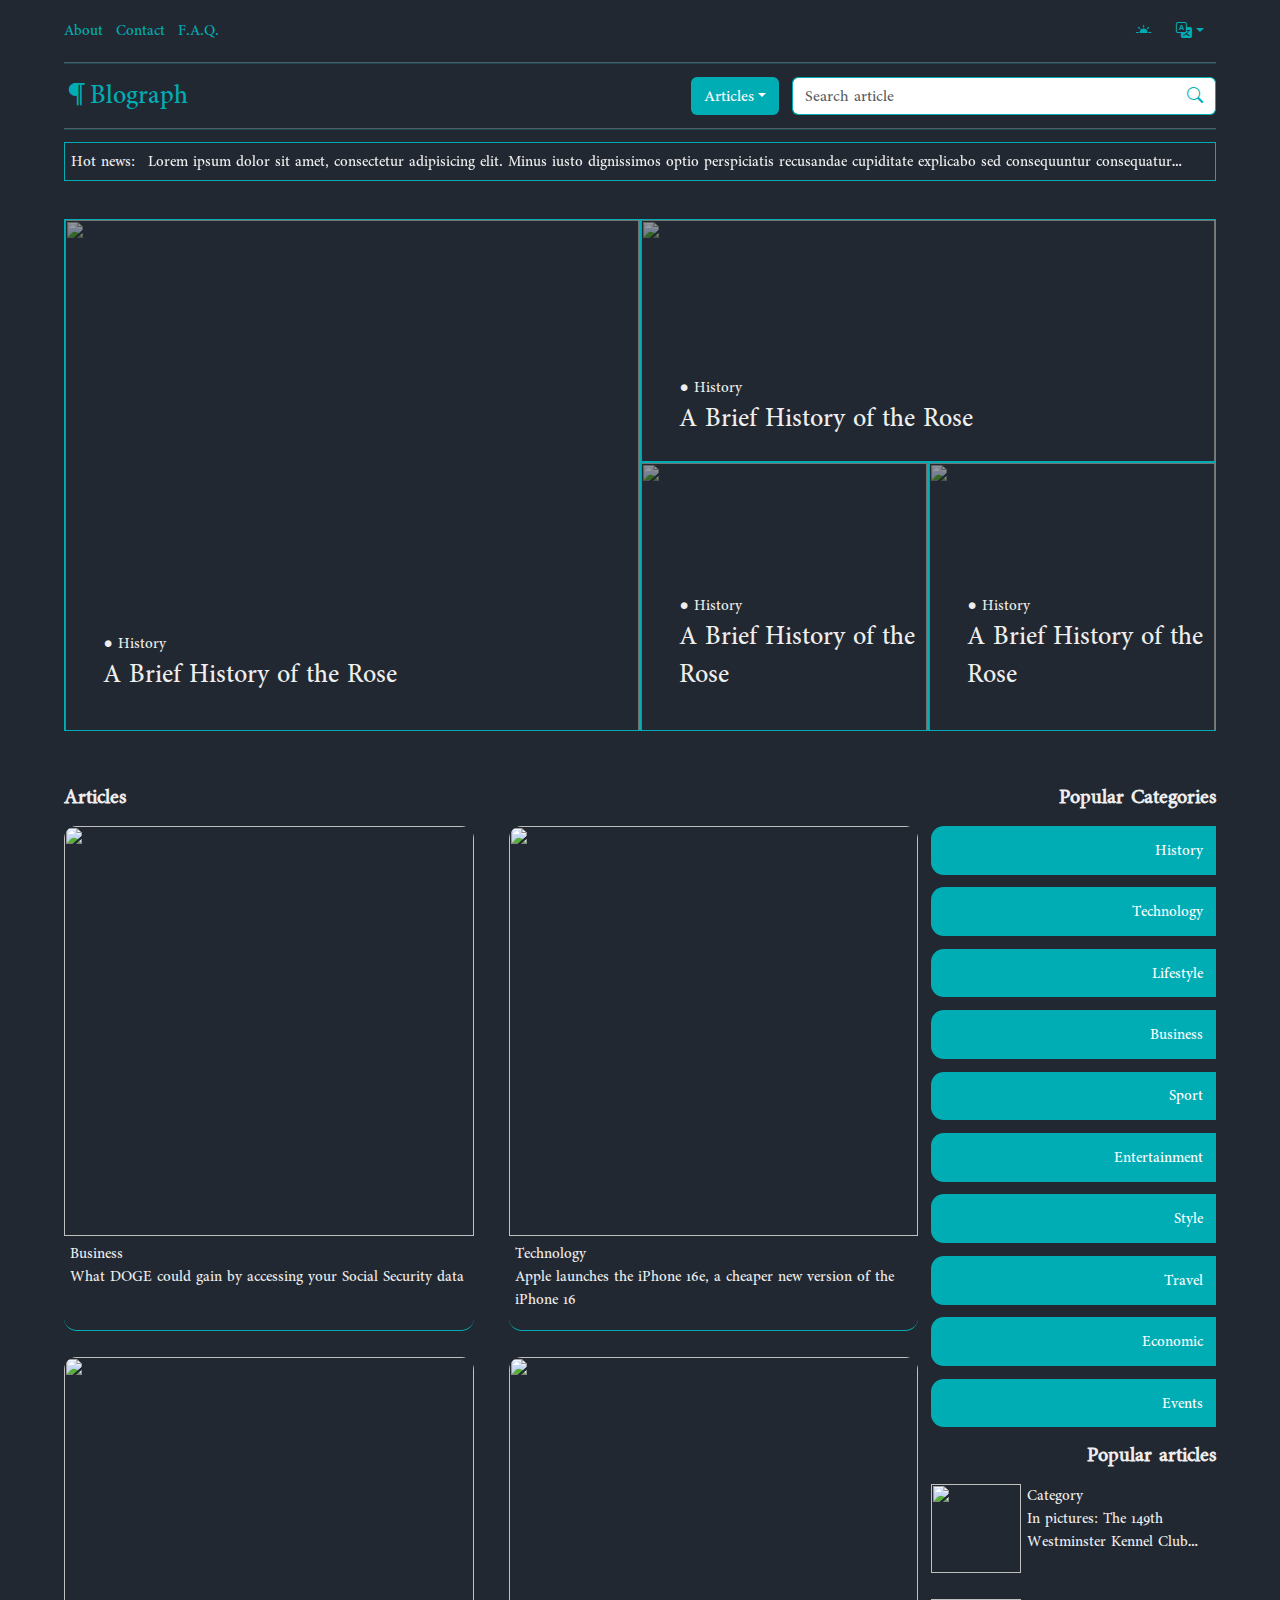
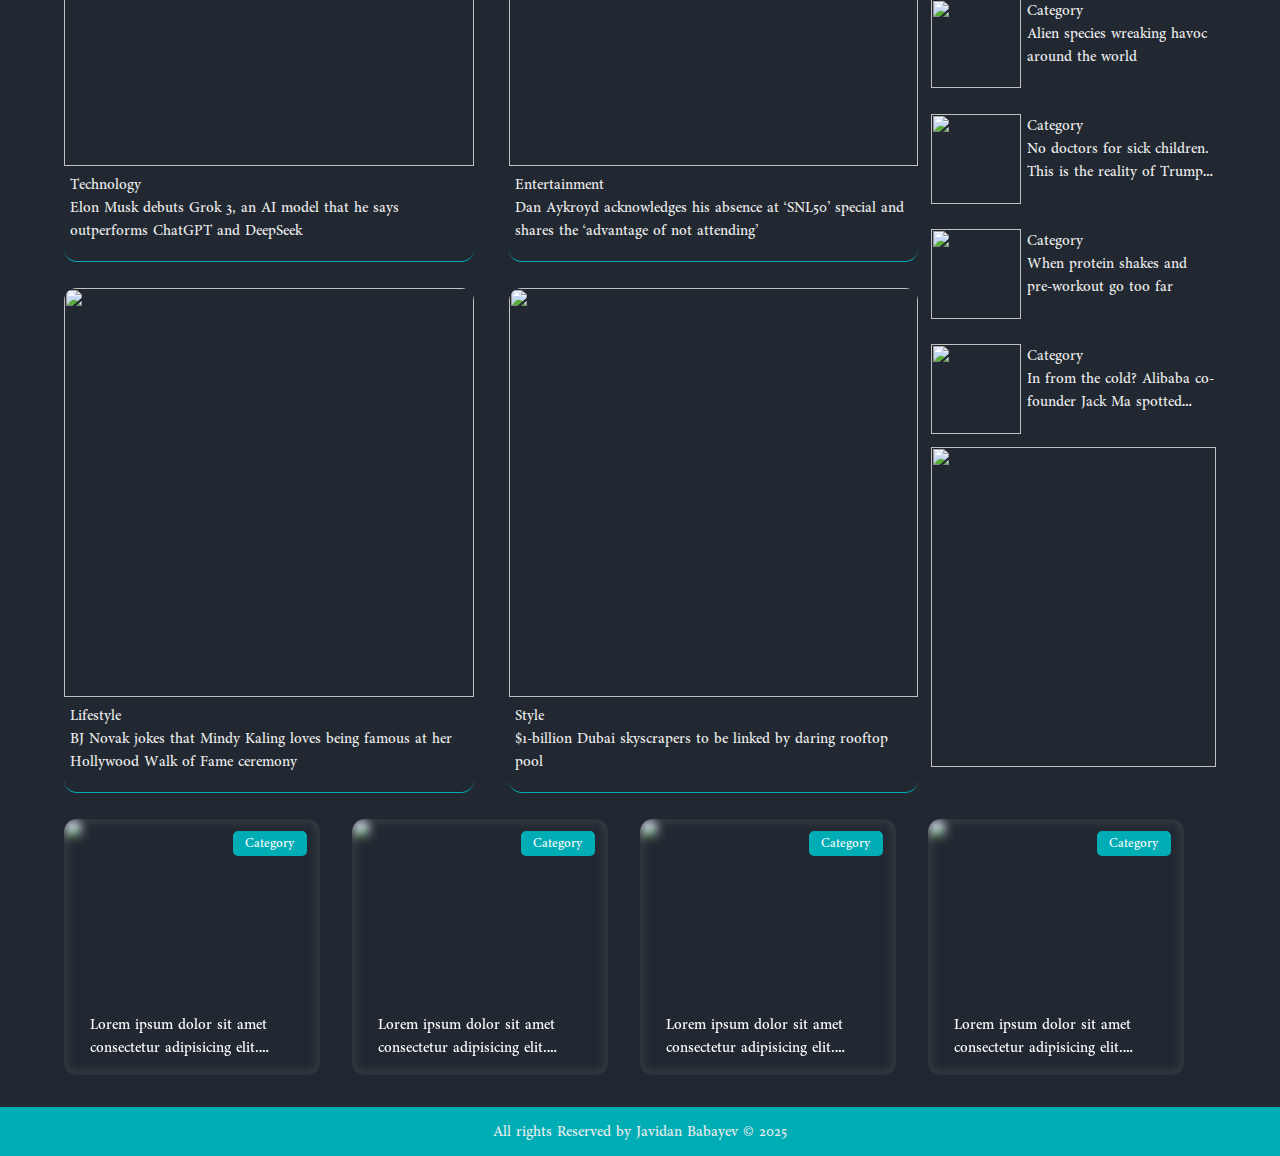
==== templates/index.html @ de278ac8 "renamed:    static/css/slick-theme.css -> assets/css/slick-theme.css 	renamed:    static/css/slick.c" ====
<!DOCTYPE html>
<html lang="en">
<head>
    <meta charset="UTF-8">
    <meta name="viewport" content="width=device-width, initial-scale=1.0">
    <link rel="stylesheet" href="../assets/css/slick.css">
    <link rel="stylesheet" href="../assets/css/slick-theme.css">
    <link href="https://cdn.jsdelivr.net/npm/bootstrap@5.3.3/dist/css/bootstrap.min.css" rel="stylesheet" integrity="sha384-QWTKZyjpPEjISv5WaRU9OFeRpok6YctnYmDr5pNlyT2bRjXh0JMhjY6hW+ALEwIH" crossorigin="anonymous">
    <link rel="stylesheet" href="https://cdn.jsdelivr.net/npm/bootstrap-icons@1.11.3/font/bootstrap-icons.min.css">
    <link rel="stylesheet" href="../assets/css/style.css">
    <title>Blograph</title>
</head>
<body>
    <div class="navbarBlock">
        <div class="float1">
            <span>
                <a href="/" class="right">About</a>
                <a href="/" class="right">Contact</a>
                <a href="/" class="right">F.A.Q.</a>
            </span>
            <span>
                <button><i class="bi bi-brightness-alt-high-fill"></i></button>
                <div class="dropdown">
                    <button class="btn dropdown-toggle" type="button" data-bs-toggle="dropdown" aria-expanded="false"><i class="bi bi-translate"></i></button>
                    <ul class="dropdown-menu">
                        <li><a class="dropdown-item" href="#">Azerbaijani</a></li>
                        <li><a class="dropdown-item" href="#">English</a></li>
                        <li><a class="dropdown-item" href="#">Russian</a></li>
                    </ul>
                </div>
            </span>
        </div>
        <hr>
        <div class="float2">
            <span>
                <a href="./index.html" class="logo"><i class="bi bi-paragraph"></i>Blograph</a>
            </span>
            <span>
                <div class="dropdown">
                    <button class="btn dropdown-toggle" type="button" data-bs-toggle="dropdown" aria-expanded="false">Articles</button>
                    <ul class="dropdown-menu">
                        <li><a class="dropdown-item" href="./list.html">Lifestyle</a></li>
                        <li><a class="dropdown-item" href="./list.html">Technology</a></li>
                        <li><a class="dropdown-item" href="./list.html">Business</a></li>
                        <li><a class="dropdown-item" href="./list.html">Sport</a></li>
                        <li><a class="dropdown-item" href="./list.html">Travel</a></li>
                        <li><a class="dropdown-item" href="./list.html">History</a></li>
                    </ul>
                </div>
                <div class="input-group">
                    <input type="text" class="form-control" placeholder="Search article" aria-label="Search article" aria-describedby="button-addon2">
                    <button class="btn" type="button" id="button-addon2"><i class="bi bi-search"></i></button>
                </div>
            </span>
        </div>
        <hr>
        <div class="float3">
            <div class="head">
                <p>Hot news:</p>
            </div>
            <div class="hotNewsSlider">
                <div>
                    <a href="./post.html">Lorem ipsum dolor sit amet, consectetur adipisicing elit. Minus iusto dignissimos optio perspiciatis recusandae cupiditate explicabo sed consequuntur consequatur ipsum blanditiis molestiae voluptates sint numquam excepturi repudiandae distinctio, velit rem!</a>
                </div>
                <div>
                    <a href="./post.html">Lorem ipsum dolor sit amet, consectetur adipisicing elit. Minus iusto dignissimos optio perspiciatis recusandae cupiditate explicabo sed consequuntur consequatur ipsum blanditiis molestiae voluptates sint numquam excepturi repudiandae distinctio, velit rem!</a>
                </div>
                <div>
                    <a href="./post.html">Lorem ipsum dolor sit amet, consectetur adipisicing elit. Minus iusto dignissimos optio perspiciatis recusandae cupiditate explicabo sed consequuntur consequatur ipsum blanditiis molestiae voluptates sint numquam excepturi repudiandae distinctio, velit rem!</a>
                </div>
                <div>
                    <a href="./post.html">Lorem ipsum dolor sit amet, consectetur adipisicing elit. Minus iusto dignissimos optio perspiciatis recusandae cupiditate explicabo sed consequuntur consequatur ipsum blanditiis molestiae voluptates sint numquam excepturi repudiandae distinctio, velit rem!</a>
                </div>
                <div>
                    <a href="./post.html">Lorem ipsum dolor sit amet, consectetur adipisicing elit. Minus iusto dignissimos optio perspiciatis recusandae cupiditate explicabo sed consequuntur consequatur ipsum blanditiis molestiae voluptates sint numquam excepturi repudiandae distinctio, velit rem!</a>
                </div>
            </div>
        </div>
    </div>
    <div class="navbarMob">
        <span>
            <a href="./index.html" class="logo"><i class="bi bi-paragraph"></i>Blograph</a>
        </span>
        <span>
            <button class="btn" type="button" data-bs-toggle="offcanvas" data-bs-target="#offcanvasRight" aria-controls="offcanvasRight"><i class="bi bi-list"></i></button>
            <div class="offcanvas offcanvas-end" tabindex="-1" id="offcanvasRight" aria-labelledby="offcanvasRightLabel">
                <div class="offcanvas-header">
                    <button type="button" data-bs-dismiss="offcanvas" aria-label="Close"><i class="bi bi-x-lg"></i></button>
                </div>
                <div class="offcanvas-body">
                    <div class="categories">
                        <a href="./list.html">History</a>
                        <a href="./list.html">Lifestyle</a>
                        <a href="./list.html">Sport</a>
                        <a href="./list.html">Travel</a>
                        <a href="./list.html">Business</a>
                        <a href="./list.html">Technology</a>
                        <div class="line"></div>
                        <a class="dropdown-item" href="#">Azerbaijani</a>
                        <a class="dropdown-item" href="#">English</a>
                        <a class="dropdown-item" href="#">Russian</a>
                        <div class="line"></div>
                        <button><i class="bi bi-brightness-alt-high-fill"></i></button>
                    </div>
                </div>
            </div>
        </span>
    </div>
    <header>
        <div class="block1">
            <a href="./post.html">
                <div class="img">
                    <img src="https://images.prismic.io/kdake/371ac64c-be06-4098-bd68-2286c860ca0c_Rose_web.png?ixlib=gatsbyFP&fit=max&auto=compress%2Cformat&q=50&fm=webp&w=1800" alt="">
                </div>
                <div class="info">
                    <p class="cate">&#9679; History</p>
                    <p class="name">A Brief History of the Rose</p>
                </div>
            </a>
        </div>
        <div class="block2">
            <div class="top">
                <a href="./post.html">
                    <div class="img">
                        <img src="https://images.prismic.io/kdake/f8787360-464e-4232-ac24-c45feecc4dca_UFO2_web.png?ixlib=gatsbyFP&fit=max&auto=compress%2Cformat&q=50&fm=webp&w=1800" alt="">
                    </div>
                    <div class="info">
                        <p class="cate">&#9679; History</p>
                        <p class="name">A Brief History of the Rose</p>
                    </div>
                </a>
            </div>
            <div class="bottom">
                <div class="left">
                    <a href="./post.html">
                        <div class="img">
                            <img src="https://images.prismic.io/kdake/62b85a8f-74ed-4471-bfee-d2343671ac84_Sandwich_IG.png?ixlib=gatsbyFP&fit=max&auto=compress%2Cformat&q=50&fm=webp&w=1800" alt="">
                        </div>
                        <div class="info">
                            <p class="cate">&#9679; History</p>
                            <p class="name">A Brief History of the Rose</p>
                        </div>
                    </a>
                </div>
                <div class="right">
                    <a href="./post.html">
                        <div class="img">
                            <img src="https://images.prismic.io/kdake/c3b8609a-a2f3-4ee6-9bff-0f1c8c58cf3d_Miley%20copy.jpg?ixlib=gatsbyFP&fit=max&auto=compress%2Cformat&q=50&fm=webp&w=1800" alt="">
                        </div>
                        <div class="info">
                            <p class="cate">&#9679; History</p>
                            <p class="name">A Brief History of the Rose</p>
                        </div>
                    </a>
                </div>
            </div>
        </div>
    </header>
    <main>
        <div class="indexMainBlock">
            <div class="articlesBlock">
                <div class="articlesHead">
                    <p>Articles</p>
                </div>
                <div class="articles">
                    <div class="article">
                        <a href="./post.html" class="img">
                            <img src="https://images.prismic.io/kdake/ZtXyxLzzk9ZrW5CC_VibeKiller_web.png?ixlib=gatsbyFP&fit=max&auto=format%2Ccompress&q=50&fm=webp&w=1800" alt="">
                        </a>
                        <div class="info">
                            <a href="./list.html" class="cate">Business</a>
                            <a href="./post.html" class="name">What DOGE could gain by accessing your Social Security data</a>
                        </div>
                    </div>
                    <div class="article">
                        <a href="./post.html" class="img">
                            <img src="https://images.prismic.io/kdake/6b865c27-3577-4619-b038-c4df26505f56_EducationWave2.png?ixlib=gatsbyFP&fit=max&auto=compress%2Cformat&q=50&fm=webp&w=1800" alt="">
                        </a>
                        <div class="info">
                            <a href="./list.html" class="cate">Technology</a>
                            <a href="./post.html" class="name">Apple launches the iPhone 16e, a cheaper new version of the iPhone 16</a>
                        </div>
                    </div>
                    <div class="article">
                        <a href="./post.html" class="img">
                            <img src="https://images.prismic.io/kdake/70a8061f-d99e-45ca-a23e-034c7df3be6f_StepThrough_2.png?ixlib=gatsbyFP&fit=max&auto=compress%2Cformat&q=50&fm=webp&w=1800" alt="">
                        </a>
                        <div class="info">
                            <a href="./list.html" class="cate">Technology</a>
                            <a href="./post.html" class="name">Elon Musk debuts Grok 3, an AI model that he says outperforms ChatGPT and DeepSeek</a>
                        </div>
                    </div>
                    <div class="article">
                        <a href="./post.html" class="img">
                            <img src="https://images.prismic.io/kdake/35867b91-2bbc-4250-b304-8d21ec91e5b1_sandwich2_IG2.png?ixlib=gatsbyFP&fit=max&auto=compress%2Cformat&q=50&fm=webp&w=1800" alt="">
                        </a>
                        <div class="info">
                            <a href="./list.html" class="cate">Entertainment</a>
                            <a href="./post.html" class="name">Dan Aykroyd acknowledges his absence at ‘SNL50’ special and shares the ‘advantage of not attending’</a>
                        </div>
                    </div>
                    <div class="article">
                        <a href="./post.html" class="img">
                            <img src="https://images.prismic.io/kdake/830e7549-f63c-451c-b07f-201c2151c676_LightPhoneIG2.png?ixlib=gatsbyFP&fit=max&auto=compress%2Cformat&q=50&fm=webp&w=1800" alt="">
                        </a>
                        <div class="info">
                            <a href="./list.html" class="cate">Lifestyle</a>
                            <a href="./post.html" class="name">BJ Novak jokes that Mindy Kaling loves being famous at her Hollywood Walk of Fame ceremony</a>
                        </div>
                    </div>
                    <div class="article">
                        <a href="./post.html" class="img">
                            <img src="https://images.prismic.io/kdake/96f36be4-82e4-4f77-bc52-373213c2d910_DioF.jpg?ixlib=gatsbyFP&fit=max&auto=compress%2Cformat&q=50&fm=webp&w=1800" alt="">
                        </a>
                        <div class="info">
                            <a href="./list.html" class="cate">Style</a>
                            <a href="./post.html" class="name">$1-billion Dubai skyscrapers to be linked by daring rooftop pool</a>
                        </div>
                    </div>
                </div>
            </div>
            <div class="selectedCategories">
                <div class="selectedCategoriesHead">
                    <p>Popular Categories</p>
                </div>
                <div class="categories">
                    <a href="./list.html" class="cate">History</a>
                    <a href="./list.html" class="cate">Technology</a>
                    <a href="./list.html" class="cate">Lifestyle</a>
                    <a href="./list.html" class="cate">Business</a>
                    <a href="./list.html" class="cate">Sport</a>
                    <a href="./list.html" class="cate">Entertainment</a>
                    <a href="./list.html" class="cate">Style</a>
                    <a href="./list.html" class="cate">Travel</a>
                    <a href="./list.html" class="cate">Economic</a>
                    <a href="./list.html" class="cate">Events</a>
                </div>
                <div class="selectedCategoriesHead">
                    <p>Popular articles</p>
                </div>
                <div class="oldArticles">
                    <div class="oldArticle">
                        <a href="./post.html" class="img">
                            <img src="https://images.prismic.io/kdake/8e1083b6-b994-4562-adf9-b9eeb63fb884_MagaMelt3.tif?ixlib=gatsbyFP&fit=max&auto=compress%2Cformat&q=50&fm=webp&w=1800" alt="">
                        </a>
                        <div class="info">
                            <a href="./list.html" class="cate">Category</a>
                            <a href="./post.html" class="name">In pictures: The 149th Westminster Kennel Club Dog Show</a>
                        </div>
                    </div>
                    <div class="oldArticle">
                        <a href="./post.html" class="img">
                            <img src="https://images.prismic.io/kdake/f481b9b9-a576-45e5-9e47-de5a473c28c3_CrossF.tif?ixlib=gatsbyFP&fit=max&auto=compress%2Cformat&q=50&fm=webp&w=1800" alt="">
                        </a>
                        <div class="info">
                            <a href="./list.html" class="cate">Category</a>
                            <a href="./post.html" class="name">Alien species wreaking havoc around the world</a>
                        </div>
                    </div>
                    <div class="oldArticle">
                        <a href="./post.html" class="img">
                            <img src="https://images.prismic.io/kdake/0c912f12-dc06-47dd-8d5b-2470ea94a69f_SodaCanF2.jpg?ixlib=gatsbyFP&fit=max&auto=compress%2Cformat&q=50&fm=webp&w=1800" alt="">
                        </a>
                        <div class="info">
                            <a href="./list.html" class="cate">Category</a>
                            <a href="./post.html" class="name">No doctors for sick children. This is the reality of Trump’s aid freeze in remote northern Thailand</a>
                        </div>
                    </div>
                    <div class="oldArticle">
                        <a href="./post.html" class="img">
                            <img src="https://images.prismic.io/kdake/90ea08f9-79f7-4113-84f6-32a8e5d93a42_20BillF.tif?ixlib=gatsbyFP&fit=max&auto=compress%2Cformat&q=50&fm=webp&w=1800" alt="">
                        </a>
                        <div class="info">
                            <a href="./list.html" class="cate">Category</a>
                            <a href="./post.html" class="name">When protein shakes and pre-workout go too far</a>
                        </div>
                    </div>
                    <div class="oldArticle">
                        <a href="./post.html" class="img">
                            <img src="https://images.prismic.io/kdake/927e4606-7657-4513-90ab-956431832a40_BrokenRecord2.tif?ixlib=gatsbyFP&fit=max&auto=compress%2Cformat&q=50&fm=webp&w=1800" alt="">
                        </a>
                        <div class="info">
                            <a href="./list.html" class="cate">Category</a>
                            <a href="./post.html" class="name">In from the cold? Alibaba co-founder Jack Ma spotted among top tech bosses who met China’s Xi</a>
                        </div>
                    </div>
                </div>
                <div class="adverseBlock">
                    <a href="./index.html" class="img">
                        <img src="https://blogzine.webestica.com/assets/images/adv.png" alt="">
                    </a>
                </div>
            </div>
        </div>
        <div class="indexArticlesMobile">
            <div class="articles">
                <div class="article">
                    <a href="./post.html" class="img">
                        <img src="https://images.prismic.io/kdake/8e1083b6-b994-4562-adf9-b9eeb63fb884_MagaMelt3.tif?ixlib=gatsbyFP&fit=max&auto=compress%2Cformat&q=50&fm=webp&w=1800" alt="">
                    </a>
                    <div class="info">
                        <a href="./list.html" class="cate">History</a>
                        <a href="./post.html" class="name">Lorem ipsum, dolor sit amet consectetur adipisicing elit. Repellat unde sapiente accusamus nobis. Assumenda maxime sapiente soluta quia aperiam repellendus expedita quam. Iure error sapiente assumenda animi amet totam quo?</a>
                    </div>
                </div>
            </div>
            <div class="articles">
                <div class="article">
                    <a href="./post.html" class="img">
                        <img src="https://images.prismic.io/kdake/8e1083b6-b994-4562-adf9-b9eeb63fb884_MagaMelt3.tif?ixlib=gatsbyFP&fit=max&auto=compress%2Cformat&q=50&fm=webp&w=1800" alt="">
                    </a>
                    <div class="info">
                        <a href="./list.html" class="cate">History</a>
                        <a href="./post.html" class="name">Lorem ipsum, dolor sit amet consectetur adipisicing elit. Repellat unde sapiente accusamus nobis. Assumenda maxime sapiente soluta quia aperiam repellendus expedita quam. Iure error sapiente assumenda animi amet totam quo?</a>
                    </div>
                </div>
            </div>
            <div class="articles">
                <div class="article">
                    <a href="./post.html" class="img">
                        <img src="https://images.prismic.io/kdake/8e1083b6-b994-4562-adf9-b9eeb63fb884_MagaMelt3.tif?ixlib=gatsbyFP&fit=max&auto=compress%2Cformat&q=50&fm=webp&w=1800" alt="">
                    </a>
                    <div class="info">
                        <a href="./list.html" class="cate">History</a>
                        <a href="./post.html" class="name">Lorem ipsum, dolor sit amet consectetur adipisicing elit. Repellat unde sapiente accusamus nobis. Assumenda maxime sapiente soluta quia aperiam repellendus expedita quam. Iure error sapiente assumenda animi amet totam quo?</a>
                    </div>
                </div>
            </div>
            <div class="articles">
                <div class="article">
                    <a href="./post.html" class="img">
                        <img src="https://images.prismic.io/kdake/8e1083b6-b994-4562-adf9-b9eeb63fb884_MagaMelt3.tif?ixlib=gatsbyFP&fit=max&auto=compress%2Cformat&q=50&fm=webp&w=1800" alt="">
                    </a>
                    <div class="info">
                        <a href="./list.html" class="cate">History</a>
                        <a href="./post.html" class="name">Lorem ipsum, dolor sit amet consectetur adipisicing elit. Repellat unde sapiente accusamus nobis. Assumenda maxime sapiente soluta quia aperiam repellendus expedita quam. Iure error sapiente assumenda animi amet totam quo?</a>
                    </div>
                </div>
            </div>
            <div class="articles">
                <div class="article">
                    <a href="./post.html" class="img">
                        <img src="https://images.prismic.io/kdake/8e1083b6-b994-4562-adf9-b9eeb63fb884_MagaMelt3.tif?ixlib=gatsbyFP&fit=max&auto=compress%2Cformat&q=50&fm=webp&w=1800" alt="">
                    </a>
                    <div class="info">
                        <a href="./list.html" class="cate">History</a>
                        <a href="./post.html" class="name">Lorem ipsum, dolor sit amet consectetur adipisicing elit. Repellat unde sapiente accusamus nobis. Assumenda maxime sapiente soluta quia aperiam repellendus expedita quam. Iure error sapiente assumenda animi amet totam quo?</a>
                    </div>
                </div>
            </div>
        </div>
        <div class="mainBottomSlider">
            <div>
                <div class="mainBottomSliderArticle">
                    <a href="./post.html" class="img">
                        <img src="https://images.prismic.io/kdake/927e4606-7657-4513-90ab-956431832a40_BrokenRecord2.tif?ixlib=gatsbyFP&fit=max&auto=compress%2Cformat&q=50&fm=webp&w=1800" alt="">
                    </a>
                    <div class="info">
                        <a href="./list.html" class="cate">Category</a>
                        <a href="./post.html" class="name">Lorem ipsum dolor sit amet consectetur adipisicing elit. Expedita quis quidem, pariatur veniam quaerat magni eum sed ab quas? Nesciunt minus numquam libero hic eaque dolore ipsa animi. Fugiat, quibusdam?</a>
                    </div>
                </div>
            </div>
            <div>
                <div class="mainBottomSliderArticle">
                    <a href="./post.html" class="img">
                        <img src="https://images.prismic.io/kdake/830e7549-f63c-451c-b07f-201c2151c676_LightPhoneIG2.png?ixlib=gatsbyFP&fit=max&auto=compress%2Cformat&q=50&fm=webp&w=1800" alt="">
                    </a>
                    <div class="info">
                        <a href="./list.html" class="cate">Category</a>
                        <a href="./post.html" class="name">Lorem ipsum dolor sit amet consectetur adipisicing elit. Velit, quia? Culpa quo sint aperiam error inventore voluptatum. Error repellat aliquid rerum nesciunt voluptas ea quia, maxime neque praesentium, quis ipsa.</a>
                    </div>
                </div>
            </div>
            <div>
                <div class="mainBottomSliderArticle">
                    <a href="./post.html" class="img">
                        <img src="https://www.antiquetrader.com/.image/c_limit%2Ccs_srgb%2Cq_auto:good%2Cw_700/MjEwMDQ5ODg5ODg5OTUzMTQ2/designer.webp" alt="">
                    </a>
                    <div class="info">
                        <a href="./list.html" class="cate">Category</a>
                        <a href="./post.html" class="name">Lorem ipsum dolor sit amet consectetur adipisicing elit. Exercitationem dolor est laudantium, officiis maxime eum dolores fuga obcaecati sapiente sunt cupiditate quod, magni voluptate ipsam expedita illo! Esse, iusto accusamus?</a>
                    </div>
                </div>
            </div>
            <div>
                <div class="mainBottomSliderArticle">
                    <a href="./post.html" class="img">
                        <img src="https://www.antiquetrader.com/.image/ar_16:9%2Cc_fill%2Ccs_srgb%2Cg_faces:center%2Cq_auto:good%2Cw_2560/MTk5NTE3ODE2MTgzODU4ODE2/aqt-kovels-subscribe-panel.webp" alt="">
                    </a>
                    <div class="info">
                        <a href="./list.html" class="cate">Category</a>
                        <a href="./post.html" class="name">Lorem ipsum dolor sit amet consectetur adipisicing elit. Laborum, ut similique accusantium asperiores suscipit voluptates odit quibusdam veniam sint quae, minus obcaecati reprehenderit aspernatur cumque reiciendis doloribus recusandae, officia architecto!</a>
                    </div>
                </div>
            </div>
            <div>
                <div class="mainBottomSliderArticle">
                    <a href="./post.html" class="img">
                        <img src="https://www.antiquetrader.com/.image/ar_233:100%2Cc_fill%2Ccs_srgb%2Cg_faces:center%2Cq_auto:good%2Cw_1920/MTc5NjIwMzc1OTY4MDk3MzU5/captain-america-hitler-punch1_crop.webp" alt="">
                    </a>
                    <div class="info">
                        <a href="./list.html" class="cate">Category</a>
                        <a href="./post.html" class="name">Captain America: 10 Things You Didn't Know</a>
                    </div>
                </div>
            </div>
            <div>
                <div class="mainBottomSliderArticle">
                    <a href="./post.html" class="img">
                        <img src="https://www.antiquetrader.com/.image/c_limit%2Ccs_srgb%2Cq_auto:good%2Cw_677/MTc5NjIzNTk1ODUxMzkyMDc5/captain-america-2.webp" alt="">
                    </a>
                    <div class="info">
                        <a href="./list.html" class="cate">Category</a>
                        <a href="./post.html" class="name">Lorem ipsum, dolor sit amet consectetur adipisicing elit. Dolorum quod aliquam libero consectetur, perferendis vero asperiores aspernatur obcaecati expedita porro in recusandae eveniet explicabo quidem doloremque sed deleniti assumenda iste.</a>
                    </div>
                </div>
            </div>
        </div>
    </main>
    <footer>
        <p>All rights Reserved by Javidan Babayev &copy; 2025</p>
    </footer>
    <script src="https://cdn.jsdelivr.net/npm/bootstrap@5.3.3/dist/js/bootstrap.bundle.min.js" integrity="sha384-YvpcrYf0tY3lHB60NNkmXc5s9fDVZLESaAA55NDzOxhy9GkcIdslK1eN7N6jIeHz" crossorigin="anonymous"></script>
    <script src="https://ajax.googleapis.com/ajax/libs/jquery/3.7.1/jquery.min.js"></script>
    <script src="https://cdnjs.cloudflare.com/ajax/libs/jquery-migrate/3.5.2/jquery-migrate.min.js" integrity="sha512-BzvgYEoHXuphX+g7B/laemJGYFdrq4fTKEo+B3PurSxstMZtwu28FHkPKXu6dSBCzbUWqz/rMv755nUwhjQypw==" crossorigin="anonymous" referrerpolicy="no-referrer"></script>
    <script src="../assets/js/slick.js"></script>
    <script src="../assets/js/app.js"></script>
</body>
</html>
---- assets/css/style.css ----
@import url("https://fonts.googleapis.com/css2?family=Chakra+Petch:ital,wght@0,300;0,400;0,500;0,600;0,700;1,300;1,400;1,500;1,600;1,700&family=EB+Garamond:ital,wght@0,400..800;1,400..800&family=Nunito:ital,wght@0,200..1000;1,200..1000&family=Onest:wght@100..900&family=Playfair+Display:ital,wght@0,400..900;1,400..900&family=Shafarik&family=Triodion&family=Yanone+Kaffeesatz:wght@200..700&display=swap");
* {
  margin: 0;
  padding: 0;
}

html {
  width: 100%;
  height: 100%;
  margin: auto;
  max-width: 1920px;
}

body {
  background-color: #222831;
  font-size: 1.2vw;
  font-family: "Shafarik", serif;
  color: #EEEEEE;
}
body p {
  margin: 0;
  color: #EEEEEE;
}
body a {
  text-decoration: none;
  color: #00ADB5;
}
body .btn {
  color: #00ADB5;
}
body i {
  color: #00ADB5;
}
body .navbarBlock {
  padding: 1vw 5vw 2vw 5vw;
}
body .navbarBlock hr {
  margin: 1vw 0;
  border-bottom: 0.1vw solid #00ADB5;
}
body .navbarBlock .float1 {
  display: flex;
  justify-content: space-between;
  align-items: center;
  color: black;
}
body .navbarBlock .float1 a {
  color: black;
}
body .navbarBlock .float1 span {
  display: flex;
  align-items: center;
}
body .navbarBlock .float1 span a {
  color: #00ADB5;
}
body .navbarBlock .float1 span .right {
  margin-right: 1vw;
}
body .navbarBlock .float1 span .dropdown {
  margin-left: 1vw;
}
body .navbarBlock .float1 span .dropdown .dropdown-menu {
  background-color: #222831;
}
body .navbarBlock .float1 span .dropdown .dropdown-menu a {
  color: white;
}
body .navbarBlock .float1 span .dropdown .dropdown-menu li .dropdown-item:hover {
  background-color: #00ADB5;
}
body .navbarBlock .float1 span button {
  background: none;
  border: 0;
}
body .navbarBlock .float2 {
  display: flex;
  justify-content: space-between;
  align-items: center;
}
body .navbarBlock .float2 span {
  display: flex;
  align-items: center;
}
body .navbarBlock .float2 span .logo {
  font-size: 2vw;
  color: #00ADB5;
}
body .navbarBlock .float2 span .dropdown .btn {
  background-color: #00ADB5;
  color: white;
}
body .navbarBlock .float2 span .dropdown .dropdown-menu {
  background-color: #222831;
}
body .navbarBlock .float2 span .dropdown .dropdown-menu a {
  color: white;
}
body .navbarBlock .float2 span .dropdown .dropdown-menu li .dropdown-item:hover {
  background-color: #00ADB5;
}
body .navbarBlock .float2 span .input-group {
  margin-left: 1vw;
}
body .navbarBlock .float2 span .input-group input {
  width: 30vw;
  border: 0;
  border-left: 0.1vw solid #00ADB5;
  border-bottom: 0.1vw solid #00ADB5;
  border-top: 0.1vw solid #00ADB5;
  box-shadow: none;
  outline: none;
}
body .navbarBlock .float2 span .input-group button {
  border: 0;
  border-right: 0.1vw solid #00ADB5;
  border-bottom: 0.1vw solid #00ADB5;
  border-top: 0.1vw solid #00ADB5;
  background-color: white;
}
body .navbarBlock .float3 {
  display: flex;
  border: 0.1vw solid #00ADB5;
  padding: 0.5vw 0.5vw 0 0.5vw;
}
body .navbarBlock .float3 .head {
  margin-right: 1vw;
}
body .navbarBlock .float3 .head p {
  white-space: nowrap;
}
body .navbarBlock .float3 .hotNewsSlider {
  overflow: hidden;
  width: 84vw;
}
body .navbarBlock .float3 .hotNewsSlider div a {
  line-clamp: 1;
  display: -webkit-box;
  -webkit-box-orient: vertical;
  -webkit-line-clamp: 1;
  overflow: hidden;
  text-overflow: ellipsis;
  color: #EEEEEE;
}
body .navbarMob {
  margin: 1vw 5vw;
  display: flex;
  justify-content: space-between;
  align-items: center;
}
body .navbarMob span .logo {
  font-size: 4vw;
}
body .navbarMob span .logo i {
  font-size: 3.5vw;
}
body .navbarMob span .offcanvas {
  background-color: #222831;
  width: -moz-fit-content;
  width: fit-content;
  padding-left: 5vw;
}
body .navbarMob span .offcanvas .offcanvas-header {
  display: flex;
  justify-content: flex-end;
}
body .navbarMob span .offcanvas .offcanvas-header button {
  color: #00ADB5;
  border: 0;
  background: none;
}
body .navbarMob span .offcanvas .offcanvas-body {
  display: flex;
  flex-direction: column;
}
body .navbarMob span .offcanvas .offcanvas-body .categories {
  display: flex;
  flex-direction: column;
  align-items: end;
  text-align: end;
}
body .navbarMob span .offcanvas .offcanvas-body .categories .line {
  border-top: 0.1vw solid #00ADB5;
  margin: 0 0 1vw 0;
  color: #00ADB5;
  width: 100%;
}
body .navbarMob span .offcanvas .offcanvas-body .categories a {
  margin-bottom: 1vw;
  color: #EEEEEE;
}
body .navbarMob span .offcanvas .offcanvas-body .categories button {
  background: none;
  border: 0;
}
body header {
  padding: 1vw 5vw 2vw 5vw;
  display: flex;
  justify-content: space-between;
}
body header .block1 {
  width: 45vw;
  height: 40vw;
  border: 0.1vw solid #00ADB5;
  overflow: hidden;
}
body header .block1 a {
  position: relative;
}
body header .block1 a .img img {
  width: 100%;
  height: 40vw;
  -o-object-fit: cover;
     object-fit: cover;
  filter: brightness(60%);
}
body header .block1 a .info {
  position: absolute;
  bottom: 3vw;
  left: 3vw;
  color: white;
}
body header .block1 a .info .name {
  font-size: 2vw;
}
body header .block2 {
  display: flex;
  flex-direction: column;
  justify-content: space-between;
}
body header .block2 .top {
  width: 45vw;
  height: 19vw;
  border: 0.1vw solid #00ADB5;
  overflow: hidden;
}
body header .block2 .top a {
  position: relative;
}
body header .block2 .top a .img img {
  width: 100%;
  height: 20vw;
  -o-object-fit: cover;
     object-fit: cover;
  filter: brightness(60%);
}
body header .block2 .top a .info {
  position: absolute;
  bottom: 3vw;
  left: 3vw;
  color: white;
}
body header .block2 .top a .info .name {
  font-size: 2vw;
}
body header .block2 .bottom {
  display: flex;
  justify-content: space-between;
}
body header .block2 .bottom .left {
  width: 22.5vw;
  height: 21vw;
  border: 0.1vw solid #00ADB5;
  overflow: hidden;
}
body header .block2 .bottom .left a {
  position: relative;
}
body header .block2 .bottom .left a .img img {
  width: 100%;
  height: 21vw;
  -o-object-fit: cover;
     object-fit: cover;
  filter: brightness(60%);
}
body header .block2 .bottom .left a .info {
  position: absolute;
  bottom: 3vw;
  left: 3vw;
  color: white;
}
body header .block2 .bottom .left a .info .name {
  font-size: 2vw;
}
body header .block2 .bottom .right {
  width: 22.5vw;
  height: 21vw;
  border: 0.1vw solid #00ADB5;
  overflow: hidden;
}
body header .block2 .bottom .right a {
  position: relative;
}
body header .block2 .bottom .right a .img img {
  width: 100%;
  height: 21vw;
  -o-object-fit: cover;
     object-fit: cover;
  filter: brightness(60%);
}
body header .block2 .bottom .right a .info {
  position: absolute;
  bottom: 3vw;
  left: 3vw;
  color: white;
}
body header .block2 .bottom .right a .info .name {
  font-size: 2vw;
}
body main {
  min-height: 100vh;
}
body main .indexArticlesMobile {
  margin: 2vw 5vw;
}
body main .indexArticlesMobile .articles {
  display: grid;
  grid-template-columns: auto;
  gap: 5vw;
}
body main .indexArticlesMobile .articles .article {
  width: 90vw;
  margin-bottom: 5vw;
  height: 120vw;
  border-bottom: 0.1vw solid #00ADB5;
  border-radius: 1vw 1vw 0 0;
}
body main .indexArticlesMobile .articles .article .img img {
  width: 100%;
  height: 90vw;
  -o-object-fit: cover;
     object-fit: cover;
}
body main .indexArticlesMobile .articles .article .info {
  display: flex;
  flex-direction: column;
  padding: 1vw;
}
body main .indexArticlesMobile .articles .article .info a {
  color: #EEEEEE;
}
body main .paginatorBlock {
  display: flex;
  justify-content: center;
}
body main .listPage {
  margin: 1vw 5vw;
  display: flex;
  justify-content: space-between;
}
body main .listPage .articlesCategories {
  display: flex;
  flex-direction: column;
  text-align: end;
  width: 20vw;
}
body main .listPage .articlesCategories a {
  margin-bottom: 1vw;
  display: flex;
  font-size: 1.6vw;
  align-items: center;
}
body main .listPage .articlesCategories a .line {
  width: 100%;
  border-bottom: 0.1vw solid #00ADB5;
  margin-right: 1vw;
}
body main .listPage .articlesBlock {
  width: 100%;
  display: grid;
  grid-template-columns: auto auto auto;
  row-gap: 2vw;
}
body main .listPage .articlesBlock .articleCard {
  width: 23vw;
  height: 30vw;
  background: rgba(255, 255, 255, 0.2);
  box-shadow: 0 4px 30px rgba(0, 0, 0, 0.1);
  backdrop-filter: blur(5px);
  border-radius: 1vw 1vw 0 0;
  -webkit-backdrop-filter: blur(5px);
  border: 1px solid rgba(255, 255, 255, 0.3);
}
body main .listPage .articlesBlock .articleCard .img img {
  width: 100%;
  height: 23vw;
  border-radius: 1vw 1vw 0 0;
}
body main .listPage .articlesBlock .articleCard .info {
  padding: 0.5vw;
}
body main .listPage .articlesBlock .articleCard .info a {
  color: #EEEEEE;
}
body main .listPage .articlesBlock .articleCard .info .name {
  margin-top: 0.5vw;
  line-clamp: 2;
  display: -webkit-box;
  -webkit-box-orient: vertical;
  -webkit-line-clamp: 2;
  overflow: hidden;
  text-overflow: ellipsis;
}
body main .indexMainBlock {
  display: flex;
  margin: 2vw 5vw;
}
body main .indexMainBlock a {
  color: #EEEEEE;
}
body main .indexMainBlock .articlesBlock {
  margin-right: 1vw;
  width: 100%;
}
body main .indexMainBlock .articlesBlock .articlesHead {
  font-size: 1.6vw;
  margin-bottom: 1vw;
  font-weight: bold;
}
body main .indexMainBlock .articlesBlock .articles {
  display: grid;
  grid-template-columns: auto auto;
  justify-content: space-between;
  row-gap: 2vw;
}
body main .indexMainBlock .articlesBlock .articles .article {
  width: 32vw;
  border-bottom: 0.1vw solid #00ADB5;
  border-radius: 0 0 1vw 1vw;
  padding-bottom: 1vw;
}
body main .indexMainBlock .articlesBlock .articles .article .img img {
  width: 100%;
  height: 32vw;
  border-radius: 1vw 1vw 0 0;
  -o-object-fit: cover;
     object-fit: cover;
}
body main .indexMainBlock .articlesBlock .articles .article .info {
  display: flex;
  flex-direction: column;
  padding: 0.5vw;
}
body main .indexMainBlock .articlesBlock .articles .article .info .name {
  line-clamp: 2;
  display: -webkit-box;
  -webkit-box-orient: vertical;
  -webkit-line-clamp: 2;
  overflow: hidden;
  text-overflow: ellipsis;
}
body main .indexMainBlock .selectedCategories {
  width: 30vw;
  display: flex;
  flex-direction: column;
  align-items: end;
}
body main .indexMainBlock .selectedCategories .selectedCategoriesHead {
  font-size: 1.6vw;
  margin-bottom: 1vw;
  font-weight: bold;
}
body main .indexMainBlock .selectedCategories .categories {
  display: flex;
  flex-direction: column;
  width: 100%;
}
body main .indexMainBlock .selectedCategories .categories .cate {
  display: flex;
  justify-content: flex-end;
  padding: 1vw;
  border-radius: 1vw 0 0 1vw;
  margin-bottom: 1vw;
  background-color: #00ADB5;
  color: white;
}
body main .indexMainBlock .selectedCategories .oldArticles {
  display: grid;
  grid-template-columns: auto;
  row-gap: 2vw;
  width: 100%;
}
body main .indexMainBlock .selectedCategories .oldArticles .oldArticle {
  display: flex;
}
body main .indexMainBlock .selectedCategories .oldArticles .oldArticle .img img {
  margin-right: 0.5vw;
  width: 7vw;
  -o-object-fit: cover;
     object-fit: cover;
  height: 7vw;
}
body main .indexMainBlock .selectedCategories .oldArticles .oldArticle .info {
  display: flex;
  flex-direction: column;
}
body main .indexMainBlock .selectedCategories .oldArticles .oldArticle .info .name {
  line-clamp: 2;
  display: -webkit-box;
  -webkit-box-orient: vertical;
  -webkit-line-clamp: 2;
  overflow: hidden;
  text-overflow: ellipsis;
}
body main .indexMainBlock .selectedCategories .adverseBlock {
  width: 100%;
  margin: 1vw 0;
}
body main .indexMainBlock .selectedCategories .adverseBlock .img img {
  width: 100%;
  height: 25vw;
  -o-object-fit: cover;
     object-fit: cover;
}
body main .mainBottomSlider {
  margin: 2vw 5vw;
}
body main .mainBottomSlider div .mainBottomSliderArticle {
  position: relative;
  width: 20vw;
  height: 20vw;
  border-radius: 1vw;
  overflow: hidden;
}
body main .mainBottomSlider div .mainBottomSliderArticle a {
  color: black;
}
body main .mainBottomSlider div .mainBottomSliderArticle .img img {
  width: 20vw;
  height: 20vw;
  -o-object-fit: cover;
     object-fit: cover;
  filter: blur(5px);
}
body main .mainBottomSlider div .mainBottomSliderArticle .info .cate {
  position: absolute;
  top: 1vw;
  right: 1vw;
  background-color: #00ADB5;
  color: white;
  width: -moz-max-content;
  width: max-content;
  padding: 0.2vw 1vw;
  font-size: 1vw;
  border-radius: 0.4vw;
}
body main .mainBottomSlider div .mainBottomSliderArticle .info .name {
  position: absolute;
  bottom: 1vw;
  left: 1vw;
  margin-right: 1vw;
  padding: 0.2vw 1vw;
  border-radius: 0.4vw;
  background-color: #222831;
  color: white;
  line-clamp: 2;
  display: -webkit-box;
  -webkit-box-orient: vertical;
  -webkit-line-clamp: 2;
  overflow: hidden;
  text-overflow: ellipsis;
}
body main .postPage {
  margin: 2vw 5vw;
}
body main .postPage .postHead {
  margin-bottom: 2vw;
  border-radius: 1vw;
  overflow: hidden;
  position: relative;
  color: white;
}
body main .postPage .postHead a {
  color: white;
}
body main .postPage .postHead .img img {
  width: 100%;
  height: 30vw;
  filter: brightness(50%);
  -o-object-fit: cover;
     object-fit: cover;
}
body main .postPage .postHead .info {
  text-align: center;
  height: 100%;
  top: 0;
  left: 0;
  position: absolute;
  display: flex;
  flex-direction: column;
  justify-content: center;
  align-items: center;
}
body main .postPage .postHead .info .name {
  font-size: 2vw;
  margin: 1vw 5vw;
}
body main .postPage .shareBlock {
  margin: 3vw 0;
  display: flex;
  font-size: 1.6vw;
  justify-content: center;
}
body main .postPage .shareBlock p {
  margin-right: 1vw;
}
body main .postPage .shareBlock a {
  margin-right: 1vw;
}
body main .navLinkClass {
  margin: 0 5vw;
  color: #EEEEEE;
}
body main .navLinkClass .breadcrumb-item::before {
  color: #EEEEEE;
}
body main .navLinkClass .active {
  color: #EEEEEE;
}
body footer {
  padding: 2vw 5vw;
  background-color: #00ADB5;
  color: white;
  padding: 1vw;
  text-align: center;
}

@media only screen and (min-width: 1001px) {
  body .navbarMob {
    display: none;
  }
  body main .indexArticlesMobile {
    display: none;
  }
}
@media only screen and (max-width: 1000px) {
  body {
    font-size: 3vw;
  }
  body i {
    font-size: 3vw;
  }
  body p {
    font-size: 3vw;
  }
  body a {
    font-size: 3vw;
  }
  body .navbarBlock {
    display: none;
  }
  body header {
    display: none;
  }
  body main .indexMainBlock {
    display: none;
  }
}/*# sourceMappingURL=style.css.map */
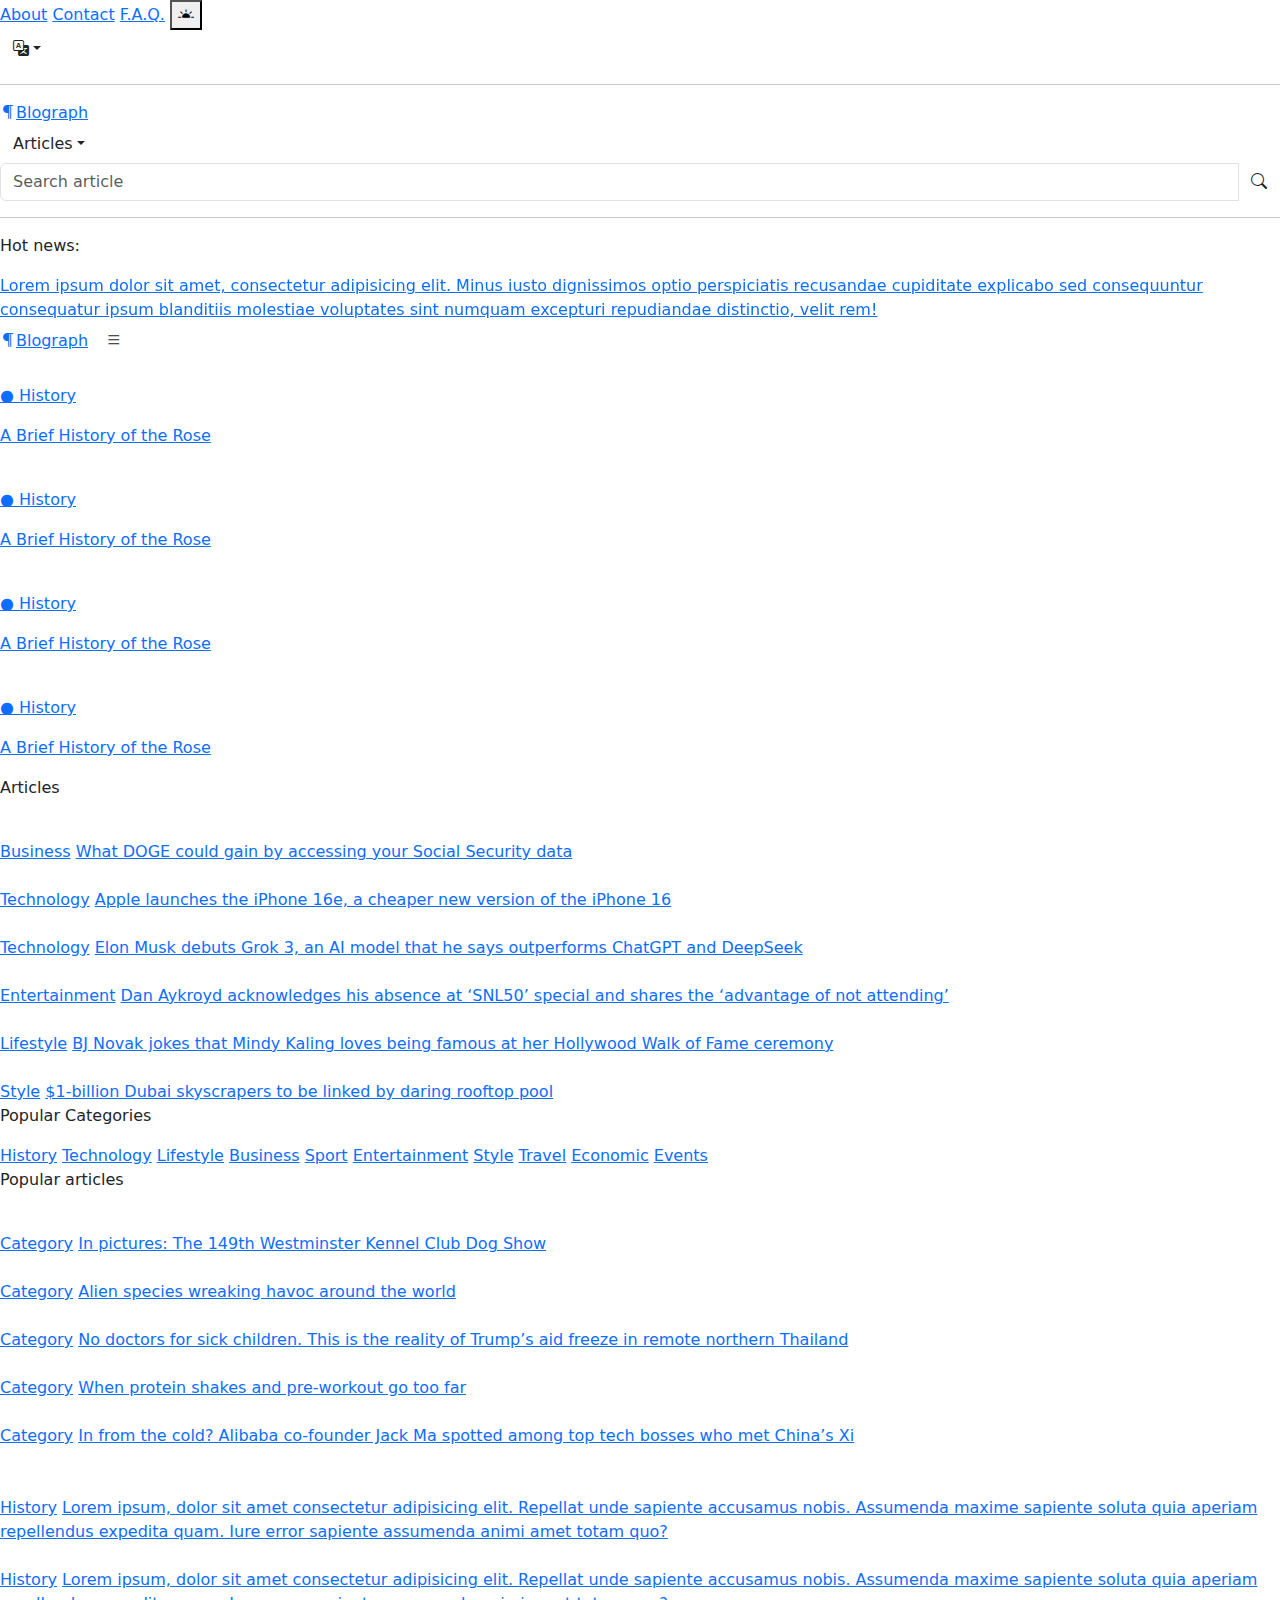
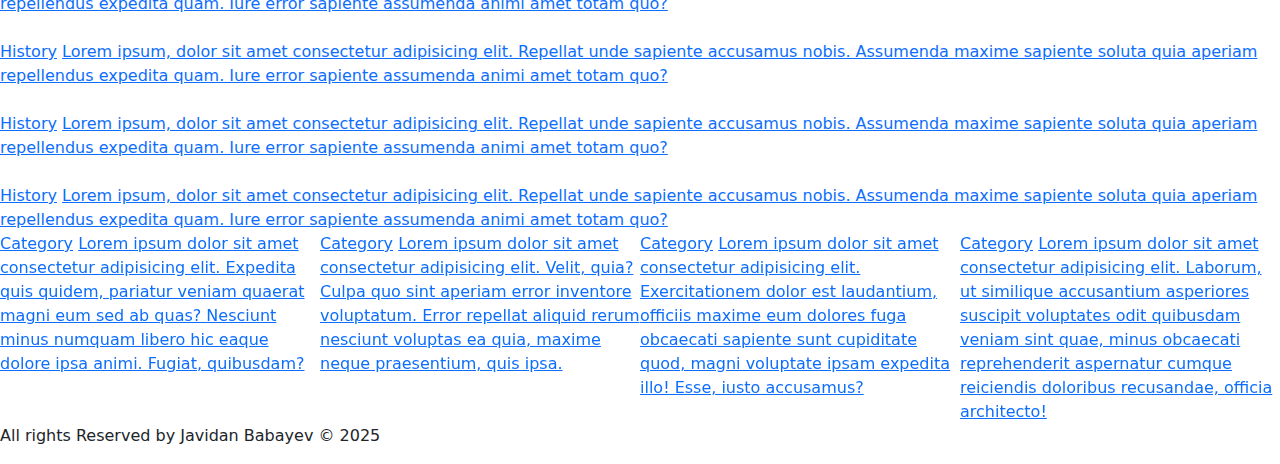
==== commit 33ee7712: "modified:   templates/index.html" ====
--- a/templates/index.html
+++ b/templates/index.html
@@ -7,7 +7,7 @@
     <link rel="stylesheet" href="../assets/css/slick-theme.css">
     <link href="https://cdn.jsdelivr.net/npm/bootstrap@5.3.3/dist/css/bootstrap.min.css" rel="stylesheet" integrity="sha384-QWTKZyjpPEjISv5WaRU9OFeRpok6YctnYmDr5pNlyT2bRjXh0JMhjY6hW+ALEwIH" crossorigin="anonymous">
     <link rel="stylesheet" href="https://cdn.jsdelivr.net/npm/bootstrap-icons@1.11.3/font/bootstrap-icons.min.css">
-    <link rel="stylesheet" href="../assets/css/style.css">
+    <link rel="stylesheet" href="assets/css/style.css">
     <title>Blograph</title>
 </head>
 <body>
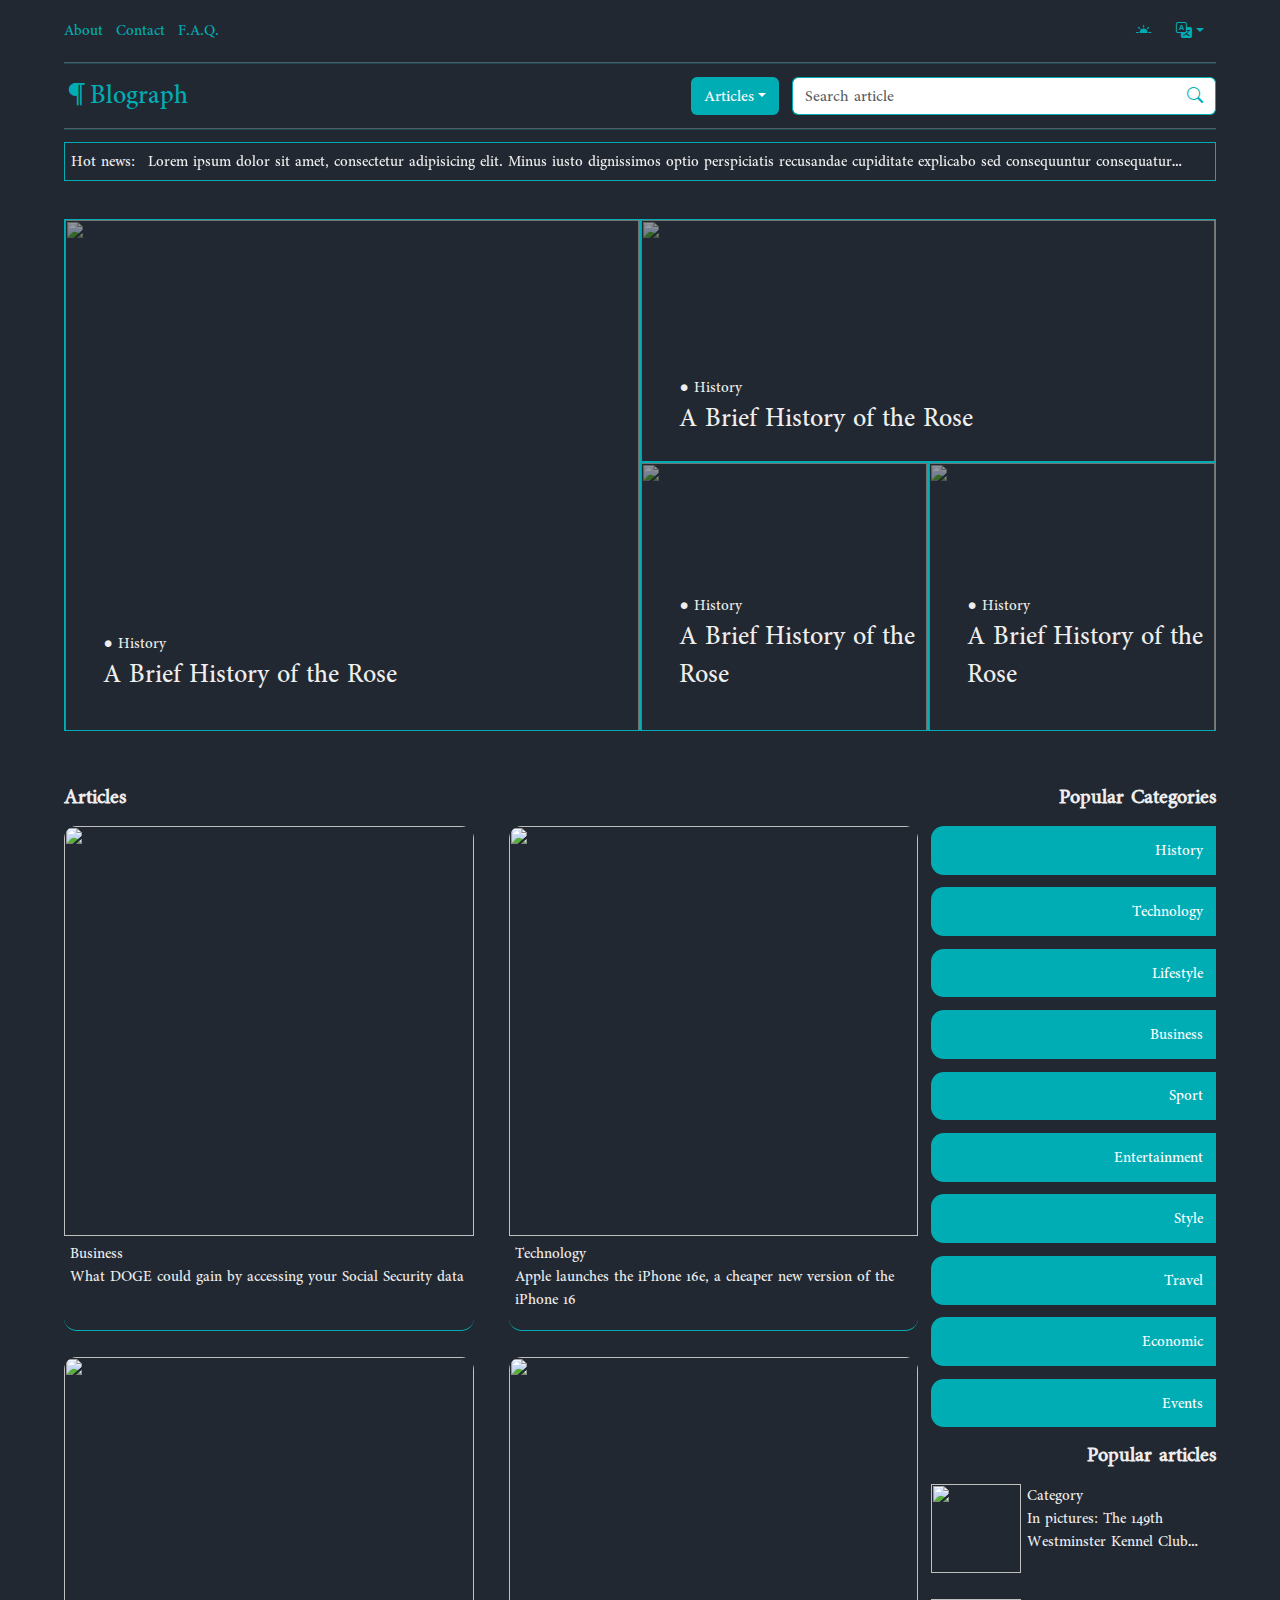
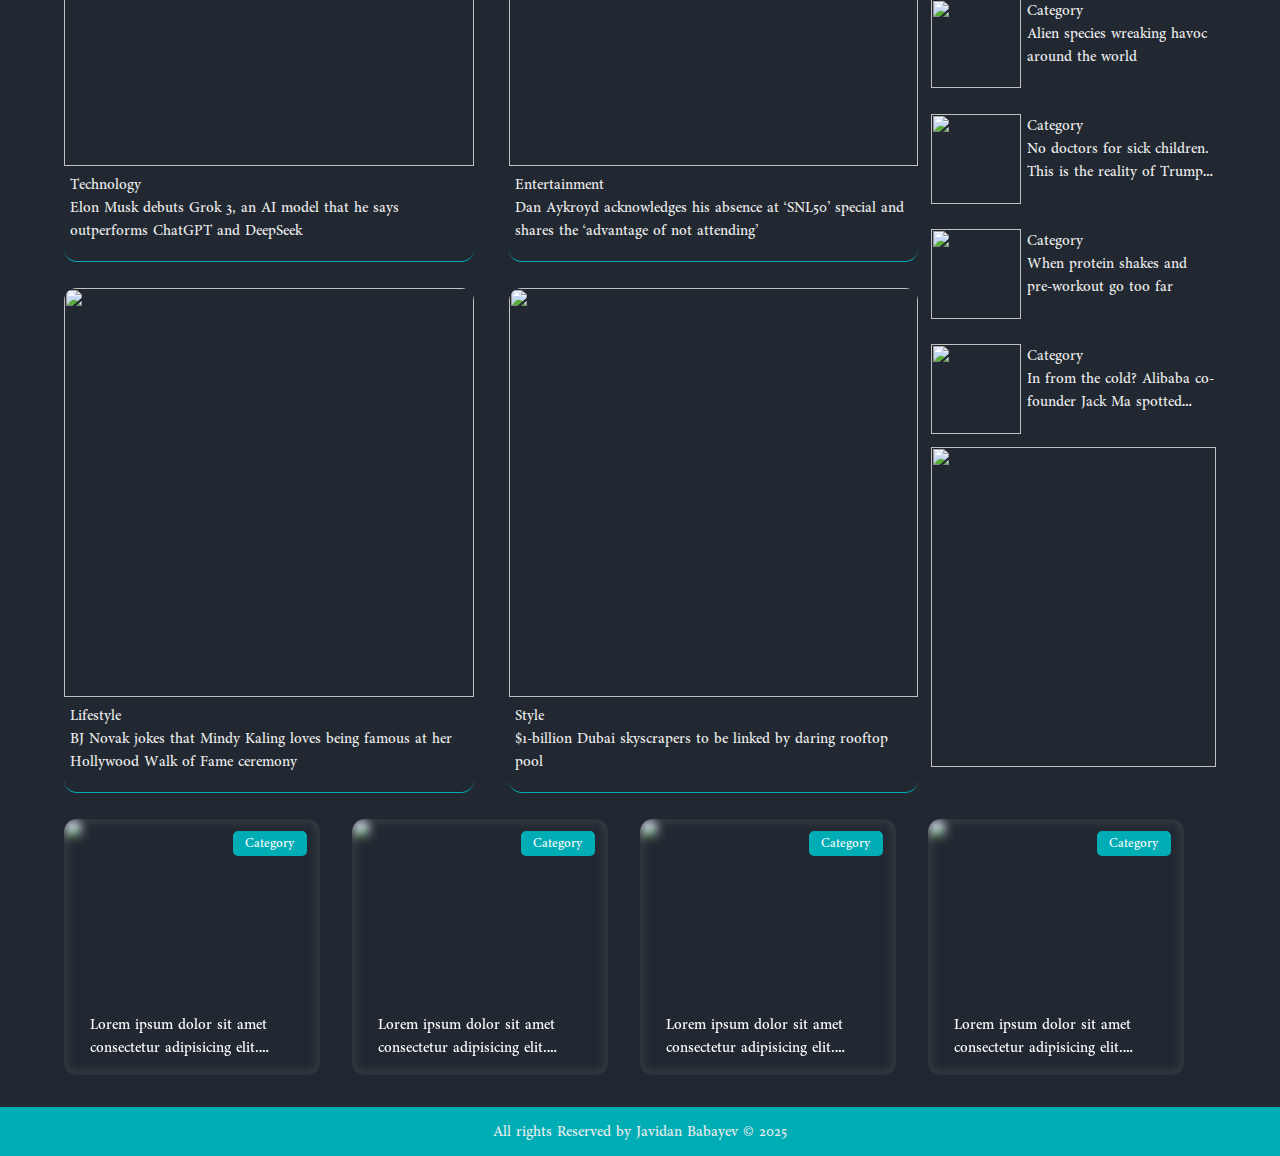
==== commit 7cf3ed60: "modified:   templates/index.html" ====
--- a/templates/index.html
+++ b/templates/index.html
@@ -7,7 +7,7 @@
     <link rel="stylesheet" href="../assets/css/slick-theme.css">
     <link href="https://cdn.jsdelivr.net/npm/bootstrap@5.3.3/dist/css/bootstrap.min.css" rel="stylesheet" integrity="sha384-QWTKZyjpPEjISv5WaRU9OFeRpok6YctnYmDr5pNlyT2bRjXh0JMhjY6hW+ALEwIH" crossorigin="anonymous">
     <link rel="stylesheet" href="https://cdn.jsdelivr.net/npm/bootstrap-icons@1.11.3/font/bootstrap-icons.min.css">
-    <link rel="stylesheet" href="assets/css/style.css">
+    <link rel="stylesheet" href="../assets/css/style.css">
     <title>Blograph</title>
 </head>
 <body>
--- a/assets/css/style.css
+++ b/assets/css/style.css
@@ -0,0 +1,658 @@
+@import url("https://fonts.googleapis.com/css2?family=Chakra+Petch:ital,wght@0,300;0,400;0,500;0,600;0,700;1,300;1,400;1,500;1,600;1,700&family=EB+Garamond:ital,wght@0,400..800;1,400..800&family=Nunito:ital,wght@0,200..1000;1,200..1000&family=Onest:wght@100..900&family=Playfair+Display:ital,wght@0,400..900;1,400..900&family=Shafarik&family=Triodion&family=Yanone+Kaffeesatz:wght@200..700&display=swap");
+* {
+  margin: 0;
+  padding: 0;
+}
+
+html {
+  width: 100%;
+  height: 100%;
+  margin: auto;
+  max-width: 1920px;
+}
+
+body {
+  background-color: #222831;
+  font-size: 1.2vw;
+  font-family: "Shafarik", serif;
+  color: #EEEEEE;
+}
+body p {
+  margin: 0;
+  color: #EEEEEE;
+}
+body a {
+  text-decoration: none;
+  color: #00ADB5;
+}
+body .btn {
+  color: #00ADB5;
+}
+body i {
+  color: #00ADB5;
+}
+body .navbarBlock {
+  padding: 1vw 5vw 2vw 5vw;
+}
+body .navbarBlock hr {
+  margin: 1vw 0;
+  border-bottom: 0.1vw solid #00ADB5;
+}
+body .navbarBlock .float1 {
+  display: flex;
+  justify-content: space-between;
+  align-items: center;
+  color: black;
+}
+body .navbarBlock .float1 a {
+  color: black;
+}
+body .navbarBlock .float1 span {
+  display: flex;
+  align-items: center;
+}
+body .navbarBlock .float1 span a {
+  color: #00ADB5;
+}
+body .navbarBlock .float1 span .right {
+  margin-right: 1vw;
+}
+body .navbarBlock .float1 span .dropdown {
+  margin-left: 1vw;
+}
+body .navbarBlock .float1 span .dropdown .dropdown-menu {
+  background-color: #222831;
+}
+body .navbarBlock .float1 span .dropdown .dropdown-menu a {
+  color: white;
+}
+body .navbarBlock .float1 span .dropdown .dropdown-menu li .dropdown-item:hover {
+  background-color: #00ADB5;
+}
+body .navbarBlock .float1 span button {
+  background: none;
+  border: 0;
+}
+body .navbarBlock .float2 {
+  display: flex;
+  justify-content: space-between;
+  align-items: center;
+}
+body .navbarBlock .float2 span {
+  display: flex;
+  align-items: center;
+}
+body .navbarBlock .float2 span .logo {
+  font-size: 2vw;
+  color: #00ADB5;
+}
+body .navbarBlock .float2 span .dropdown .btn {
+  background-color: #00ADB5;
+  color: white;
+}
+body .navbarBlock .float2 span .dropdown .dropdown-menu {
+  background-color: #222831;
+}
+body .navbarBlock .float2 span .dropdown .dropdown-menu a {
+  color: white;
+}
+body .navbarBlock .float2 span .dropdown .dropdown-menu li .dropdown-item:hover {
+  background-color: #00ADB5;
+}
+body .navbarBlock .float2 span .input-group {
+  margin-left: 1vw;
+}
+body .navbarBlock .float2 span .input-group input {
+  width: 30vw;
+  border: 0;
+  border-left: 0.1vw solid #00ADB5;
+  border-bottom: 0.1vw solid #00ADB5;
+  border-top: 0.1vw solid #00ADB5;
+  box-shadow: none;
+  outline: none;
+}
+body .navbarBlock .float2 span .input-group button {
+  border: 0;
+  border-right: 0.1vw solid #00ADB5;
+  border-bottom: 0.1vw solid #00ADB5;
+  border-top: 0.1vw solid #00ADB5;
+  background-color: white;
+}
+body .navbarBlock .float3 {
+  display: flex;
+  border: 0.1vw solid #00ADB5;
+  padding: 0.5vw 0.5vw 0 0.5vw;
+}
+body .navbarBlock .float3 .head {
+  margin-right: 1vw;
+}
+body .navbarBlock .float3 .head p {
+  white-space: nowrap;
+}
+body .navbarBlock .float3 .hotNewsSlider {
+  overflow: hidden;
+  width: 84vw;
+}
+body .navbarBlock .float3 .hotNewsSlider div a {
+  line-clamp: 1;
+  display: -webkit-box;
+  -webkit-box-orient: vertical;
+  -webkit-line-clamp: 1;
+  overflow: hidden;
+  text-overflow: ellipsis;
+  color: #EEEEEE;
+}
+body .navbarMob {
+  margin: 1vw 5vw;
+  display: flex;
+  justify-content: space-between;
+  align-items: center;
+}
+body .navbarMob span .logo {
+  font-size: 4vw;
+}
+body .navbarMob span .logo i {
+  font-size: 3.5vw;
+}
+body .navbarMob span .offcanvas {
+  background-color: #222831;
+  width: -moz-fit-content;
+  width: fit-content;
+  padding-left: 5vw;
+}
+body .navbarMob span .offcanvas .offcanvas-header {
+  display: flex;
+  justify-content: flex-end;
+}
+body .navbarMob span .offcanvas .offcanvas-header button {
+  color: #00ADB5;
+  border: 0;
+  background: none;
+}
+body .navbarMob span .offcanvas .offcanvas-body {
+  display: flex;
+  flex-direction: column;
+}
+body .navbarMob span .offcanvas .offcanvas-body .categories {
+  display: flex;
+  flex-direction: column;
+  align-items: end;
+  text-align: end;
+}
+body .navbarMob span .offcanvas .offcanvas-body .categories .line {
+  border-top: 0.1vw solid #00ADB5;
+  margin: 0 0 1vw 0;
+  color: #00ADB5;
+  width: 100%;
+}
+body .navbarMob span .offcanvas .offcanvas-body .categories a {
+  margin-bottom: 1vw;
+  color: #EEEEEE;
+}
+body .navbarMob span .offcanvas .offcanvas-body .categories button {
+  background: none;
+  border: 0;
+}
+body header {
+  padding: 1vw 5vw 2vw 5vw;
+  display: flex;
+  justify-content: space-between;
+}
+body header .block1 {
+  width: 45vw;
+  height: 40vw;
+  border: 0.1vw solid #00ADB5;
+  overflow: hidden;
+}
+body header .block1 a {
+  position: relative;
+}
+body header .block1 a .img img {
+  width: 100%;
+  height: 40vw;
+  -o-object-fit: cover;
+     object-fit: cover;
+  filter: brightness(60%);
+}
+body header .block1 a .info {
+  position: absolute;
+  bottom: 3vw;
+  left: 3vw;
+  color: white;
+}
+body header .block1 a .info .name {
+  font-size: 2vw;
+}
+body header .block2 {
+  display: flex;
+  flex-direction: column;
+  justify-content: space-between;
+}
+body header .block2 .top {
+  width: 45vw;
+  height: 19vw;
+  border: 0.1vw solid #00ADB5;
+  overflow: hidden;
+}
+body header .block2 .top a {
+  position: relative;
+}
+body header .block2 .top a .img img {
+  width: 100%;
+  height: 20vw;
+  -o-object-fit: cover;
+     object-fit: cover;
+  filter: brightness(60%);
+}
+body header .block2 .top a .info {
+  position: absolute;
+  bottom: 3vw;
+  left: 3vw;
+  color: white;
+}
+body header .block2 .top a .info .name {
+  font-size: 2vw;
+}
+body header .block2 .bottom {
+  display: flex;
+  justify-content: space-between;
+}
+body header .block2 .bottom .left {
+  width: 22.5vw;
+  height: 21vw;
+  border: 0.1vw solid #00ADB5;
+  overflow: hidden;
+}
+body header .block2 .bottom .left a {
+  position: relative;
+}
+body header .block2 .bottom .left a .img img {
+  width: 100%;
+  height: 21vw;
+  -o-object-fit: cover;
+     object-fit: cover;
+  filter: brightness(60%);
+}
+body header .block2 .bottom .left a .info {
+  position: absolute;
+  bottom: 3vw;
+  left: 3vw;
+  color: white;
+}
+body header .block2 .bottom .left a .info .name {
+  font-size: 2vw;
+}
+body header .block2 .bottom .right {
+  width: 22.5vw;
+  height: 21vw;
+  border: 0.1vw solid #00ADB5;
+  overflow: hidden;
+}
+body header .block2 .bottom .right a {
+  position: relative;
+}
+body header .block2 .bottom .right a .img img {
+  width: 100%;
+  height: 21vw;
+  -o-object-fit: cover;
+     object-fit: cover;
+  filter: brightness(60%);
+}
+body header .block2 .bottom .right a .info {
+  position: absolute;
+  bottom: 3vw;
+  left: 3vw;
+  color: white;
+}
+body header .block2 .bottom .right a .info .name {
+  font-size: 2vw;
+}
+body main {
+  min-height: 100vh;
+}
+body main .indexArticlesMobile {
+  margin: 2vw 5vw;
+}
+body main .indexArticlesMobile .articles {
+  display: grid;
+  grid-template-columns: auto;
+  gap: 5vw;
+}
+body main .indexArticlesMobile .articles .article {
+  width: 90vw;
+  margin-bottom: 5vw;
+  height: 120vw;
+  border-bottom: 0.1vw solid #00ADB5;
+  border-radius: 1vw 1vw 0 0;
+}
+body main .indexArticlesMobile .articles .article .img img {
+  width: 100%;
+  height: 90vw;
+  -o-object-fit: cover;
+     object-fit: cover;
+}
+body main .indexArticlesMobile .articles .article .info {
+  display: flex;
+  flex-direction: column;
+  padding: 1vw;
+}
+body main .indexArticlesMobile .articles .article .info a {
+  color: #EEEEEE;
+}
+body main .paginatorBlock {
+  display: flex;
+  justify-content: center;
+}
+body main .listPage {
+  margin: 1vw 5vw;
+  display: flex;
+  justify-content: space-between;
+}
+body main .listPage .articlesCategories {
+  display: flex;
+  flex-direction: column;
+  text-align: end;
+  width: 20vw;
+}
+body main .listPage .articlesCategories a {
+  margin-bottom: 1vw;
+  display: flex;
+  font-size: 1.6vw;
+  align-items: center;
+}
+body main .listPage .articlesCategories a .line {
+  width: 100%;
+  border-bottom: 0.1vw solid #00ADB5;
+  margin-right: 1vw;
+}
+body main .listPage .articlesBlock {
+  width: 100%;
+  display: grid;
+  grid-template-columns: auto auto auto;
+  row-gap: 2vw;
+}
+body main .listPage .articlesBlock .articleCard {
+  width: 23vw;
+  height: 30vw;
+  background: rgba(255, 255, 255, 0.2);
+  box-shadow: 0 4px 30px rgba(0, 0, 0, 0.1);
+  backdrop-filter: blur(5px);
+  border-radius: 1vw 1vw 0 0;
+  -webkit-backdrop-filter: blur(5px);
+  border: 1px solid rgba(255, 255, 255, 0.3);
+}
+body main .listPage .articlesBlock .articleCard .img img {
+  width: 100%;
+  height: 23vw;
+  border-radius: 1vw 1vw 0 0;
+}
+body main .listPage .articlesBlock .articleCard .info {
+  padding: 0.5vw;
+}
+body main .listPage .articlesBlock .articleCard .info a {
+  color: #EEEEEE;
+}
+body main .listPage .articlesBlock .articleCard .info .name {
+  margin-top: 0.5vw;
+  line-clamp: 2;
+  display: -webkit-box;
+  -webkit-box-orient: vertical;
+  -webkit-line-clamp: 2;
+  overflow: hidden;
+  text-overflow: ellipsis;
+}
+body main .indexMainBlock {
+  display: flex;
+  margin: 2vw 5vw;
+}
+body main .indexMainBlock a {
+  color: #EEEEEE;
+}
+body main .indexMainBlock .articlesBlock {
+  margin-right: 1vw;
+  width: 100%;
+}
+body main .indexMainBlock .articlesBlock .articlesHead {
+  font-size: 1.6vw;
+  margin-bottom: 1vw;
+  font-weight: bold;
+}
+body main .indexMainBlock .articlesBlock .articles {
+  display: grid;
+  grid-template-columns: auto auto;
+  justify-content: space-between;
+  row-gap: 2vw;
+}
+body main .indexMainBlock .articlesBlock .articles .article {
+  width: 32vw;
+  border-bottom: 0.1vw solid #00ADB5;
+  border-radius: 0 0 1vw 1vw;
+  padding-bottom: 1vw;
+}
+body main .indexMainBlock .articlesBlock .articles .article .img img {
+  width: 100%;
+  height: 32vw;
+  border-radius: 1vw 1vw 0 0;
+  -o-object-fit: cover;
+     object-fit: cover;
+}
+body main .indexMainBlock .articlesBlock .articles .article .info {
+  display: flex;
+  flex-direction: column;
+  padding: 0.5vw;
+}
+body main .indexMainBlock .articlesBlock .articles .article .info .name {
+  line-clamp: 2;
+  display: -webkit-box;
+  -webkit-box-orient: vertical;
+  -webkit-line-clamp: 2;
+  overflow: hidden;
+  text-overflow: ellipsis;
+}
+body main .indexMainBlock .selectedCategories {
+  width: 30vw;
+  display: flex;
+  flex-direction: column;
+  align-items: end;
+}
+body main .indexMainBlock .selectedCategories .selectedCategoriesHead {
+  font-size: 1.6vw;
+  margin-bottom: 1vw;
+  font-weight: bold;
+}
+body main .indexMainBlock .selectedCategories .categories {
+  display: flex;
+  flex-direction: column;
+  width: 100%;
+}
+body main .indexMainBlock .selectedCategories .categories .cate {
+  display: flex;
+  justify-content: flex-end;
+  padding: 1vw;
+  border-radius: 1vw 0 0 1vw;
+  margin-bottom: 1vw;
+  background-color: #00ADB5;
+  color: white;
+}
+body main .indexMainBlock .selectedCategories .oldArticles {
+  display: grid;
+  grid-template-columns: auto;
+  row-gap: 2vw;
+  width: 100%;
+}
+body main .indexMainBlock .selectedCategories .oldArticles .oldArticle {
+  display: flex;
+}
+body main .indexMainBlock .selectedCategories .oldArticles .oldArticle .img img {
+  margin-right: 0.5vw;
+  width: 7vw;
+  -o-object-fit: cover;
+     object-fit: cover;
+  height: 7vw;
+}
+body main .indexMainBlock .selectedCategories .oldArticles .oldArticle .info {
+  display: flex;
+  flex-direction: column;
+}
+body main .indexMainBlock .selectedCategories .oldArticles .oldArticle .info .name {
+  line-clamp: 2;
+  display: -webkit-box;
+  -webkit-box-orient: vertical;
+  -webkit-line-clamp: 2;
+  overflow: hidden;
+  text-overflow: ellipsis;
+}
+body main .indexMainBlock .selectedCategories .adverseBlock {
+  width: 100%;
+  margin: 1vw 0;
+}
+body main .indexMainBlock .selectedCategories .adverseBlock .img img {
+  width: 100%;
+  height: 25vw;
+  -o-object-fit: cover;
+     object-fit: cover;
+}
+body main .mainBottomSlider {
+  margin: 2vw 5vw;
+}
+body main .mainBottomSlider div .mainBottomSliderArticle {
+  position: relative;
+  width: 20vw;
+  height: 20vw;
+  border-radius: 1vw;
+  overflow: hidden;
+}
+body main .mainBottomSlider div .mainBottomSliderArticle a {
+  color: black;
+}
+body main .mainBottomSlider div .mainBottomSliderArticle .img img {
+  width: 20vw;
+  height: 20vw;
+  -o-object-fit: cover;
+     object-fit: cover;
+  filter: blur(5px);
+}
+body main .mainBottomSlider div .mainBottomSliderArticle .info .cate {
+  position: absolute;
+  top: 1vw;
+  right: 1vw;
+  background-color: #00ADB5;
+  color: white;
+  width: -moz-max-content;
+  width: max-content;
+  padding: 0.2vw 1vw;
+  font-size: 1vw;
+  border-radius: 0.4vw;
+}
+body main .mainBottomSlider div .mainBottomSliderArticle .info .name {
+  position: absolute;
+  bottom: 1vw;
+  left: 1vw;
+  margin-right: 1vw;
+  padding: 0.2vw 1vw;
+  border-radius: 0.4vw;
+  background-color: #222831;
+  color: white;
+  line-clamp: 2;
+  display: -webkit-box;
+  -webkit-box-orient: vertical;
+  -webkit-line-clamp: 2;
+  overflow: hidden;
+  text-overflow: ellipsis;
+}
+body main .postPage {
+  margin: 2vw 5vw;
+}
+body main .postPage .postHead {
+  margin-bottom: 2vw;
+  border-radius: 1vw;
+  overflow: hidden;
+  position: relative;
+  color: white;
+}
+body main .postPage .postHead a {
+  color: white;
+}
+body main .postPage .postHead .img img {
+  width: 100%;
+  height: 30vw;
+  filter: brightness(50%);
+  -o-object-fit: cover;
+     object-fit: cover;
+}
+body main .postPage .postHead .info {
+  text-align: center;
+  height: 100%;
+  top: 0;
+  left: 0;
+  position: absolute;
+  display: flex;
+  flex-direction: column;
+  justify-content: center;
+  align-items: center;
+}
+body main .postPage .postHead .info .name {
+  font-size: 2vw;
+  margin: 1vw 5vw;
+}
+body main .postPage .shareBlock {
+  margin: 3vw 0;
+  display: flex;
+  font-size: 1.6vw;
+  justify-content: center;
+}
+body main .postPage .shareBlock p {
+  margin-right: 1vw;
+}
+body main .postPage .shareBlock a {
+  margin-right: 1vw;
+}
+body main .navLinkClass {
+  margin: 0 5vw;
+  color: #EEEEEE;
+}
+body main .navLinkClass .breadcrumb-item::before {
+  color: #EEEEEE;
+}
+body main .navLinkClass .active {
+  color: #EEEEEE;
+}
+body footer {
+  padding: 2vw 5vw;
+  background-color: #00ADB5;
+  color: white;
+  padding: 1vw;
+  text-align: center;
+}
+
+@media only screen and (min-width: 1001px) {
+  body .navbarMob {
+    display: none;
+  }
+  body main .indexArticlesMobile {
+    display: none;
+  }
+}
+@media only screen and (max-width: 1000px) {
+  body {
+    font-size: 3vw;
+  }
+  body i {
+    font-size: 3vw;
+  }
+  body p {
+    font-size: 3vw;
+  }
+  body a {
+    font-size: 3vw;
+  }
+  body .navbarBlock {
+    display: none;
+  }
+  body header {
+    display: none;
+  }
+  body main .indexMainBlock {
+    display: none;
+  }
+}/*# sourceMappingURL=style.css.map */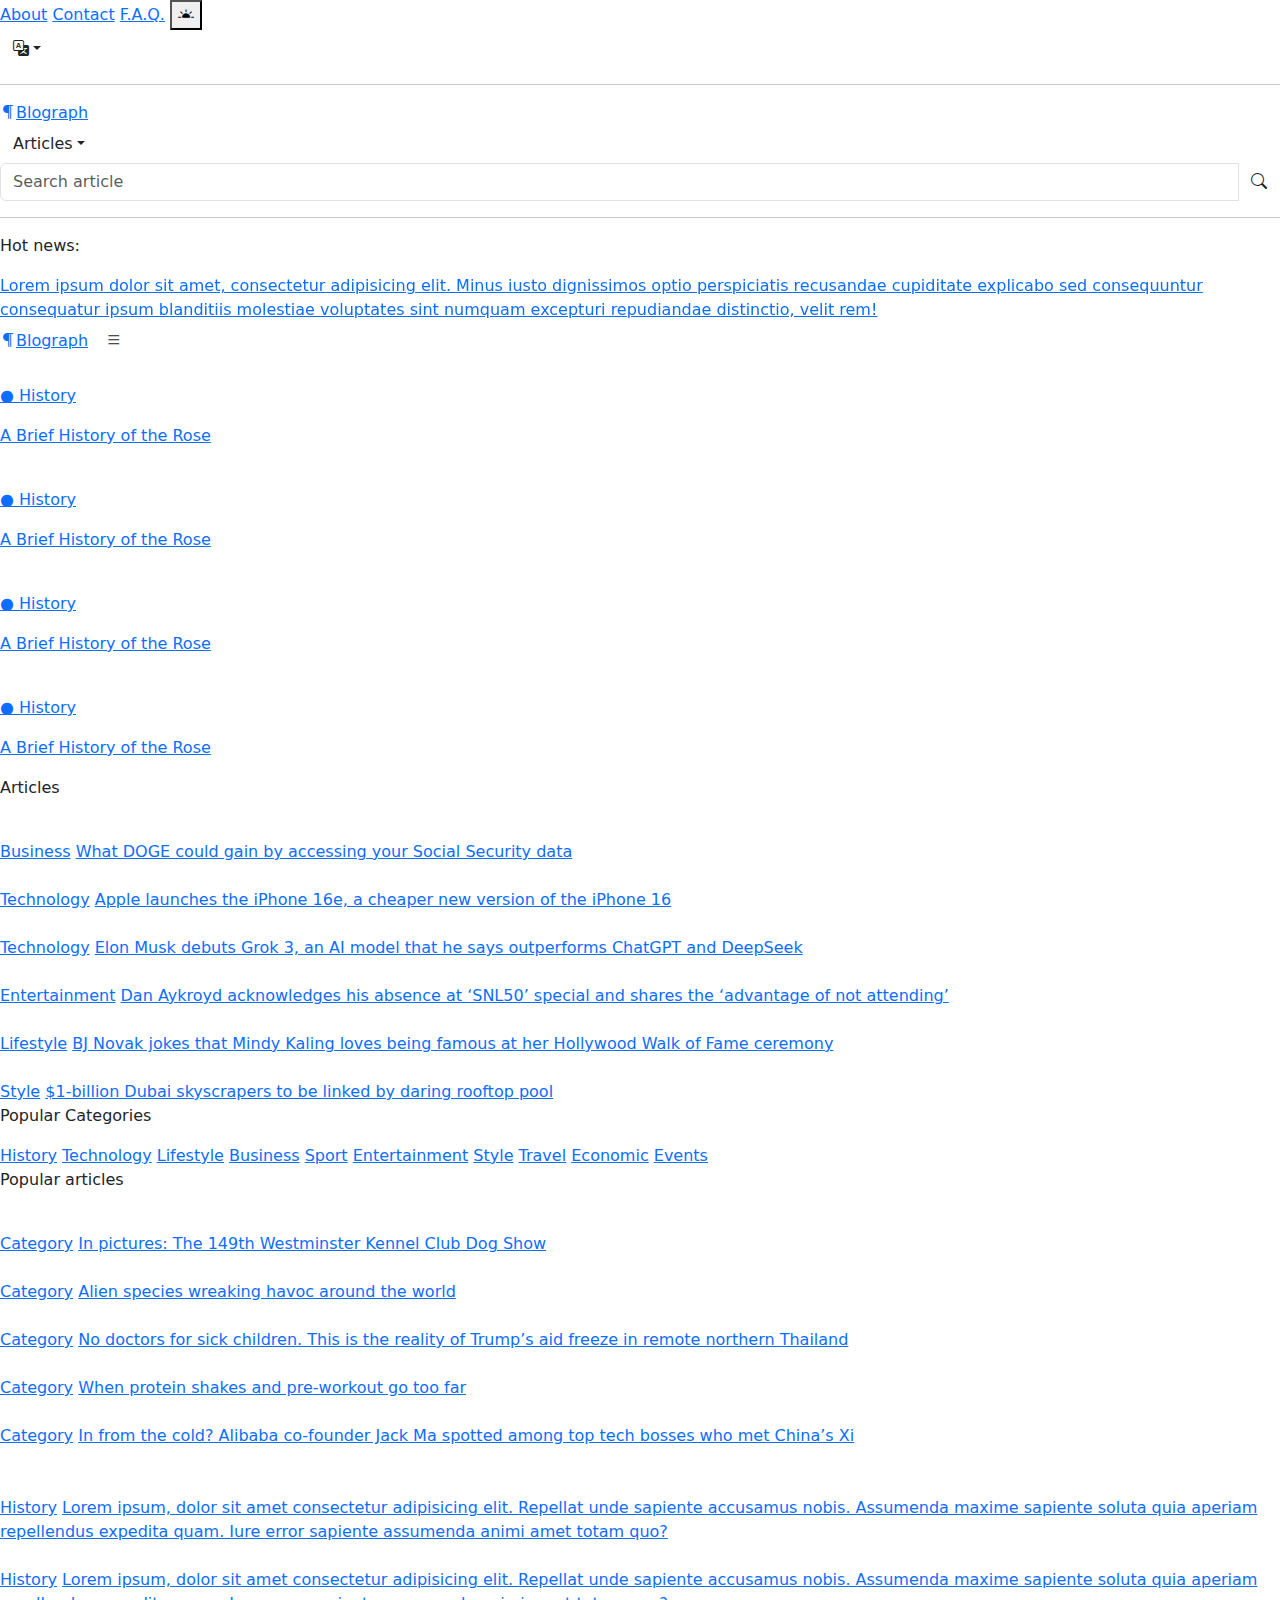
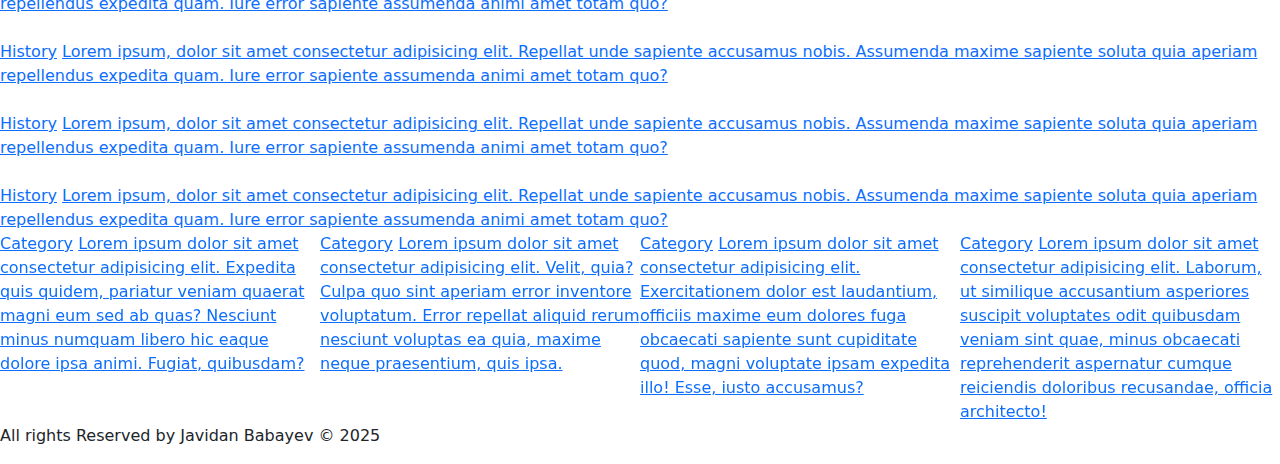
==== commit fd378436: "modified:   templates/index.html" ====
--- a/templates/index.html
+++ b/templates/index.html
@@ -7,7 +7,7 @@
     <link rel="stylesheet" href="../assets/css/slick-theme.css">
     <link href="https://cdn.jsdelivr.net/npm/bootstrap@5.3.3/dist/css/bootstrap.min.css" rel="stylesheet" integrity="sha384-QWTKZyjpPEjISv5WaRU9OFeRpok6YctnYmDr5pNlyT2bRjXh0JMhjY6hW+ALEwIH" crossorigin="anonymous">
     <link rel="stylesheet" href="https://cdn.jsdelivr.net/npm/bootstrap-icons@1.11.3/font/bootstrap-icons.min.css">
-    <link rel="stylesheet" href="../assets/css/style.css">
+    <link rel="stylesheet" href="assets/css/style.css">
     <title>Blograph</title>
 </head>
 <body>
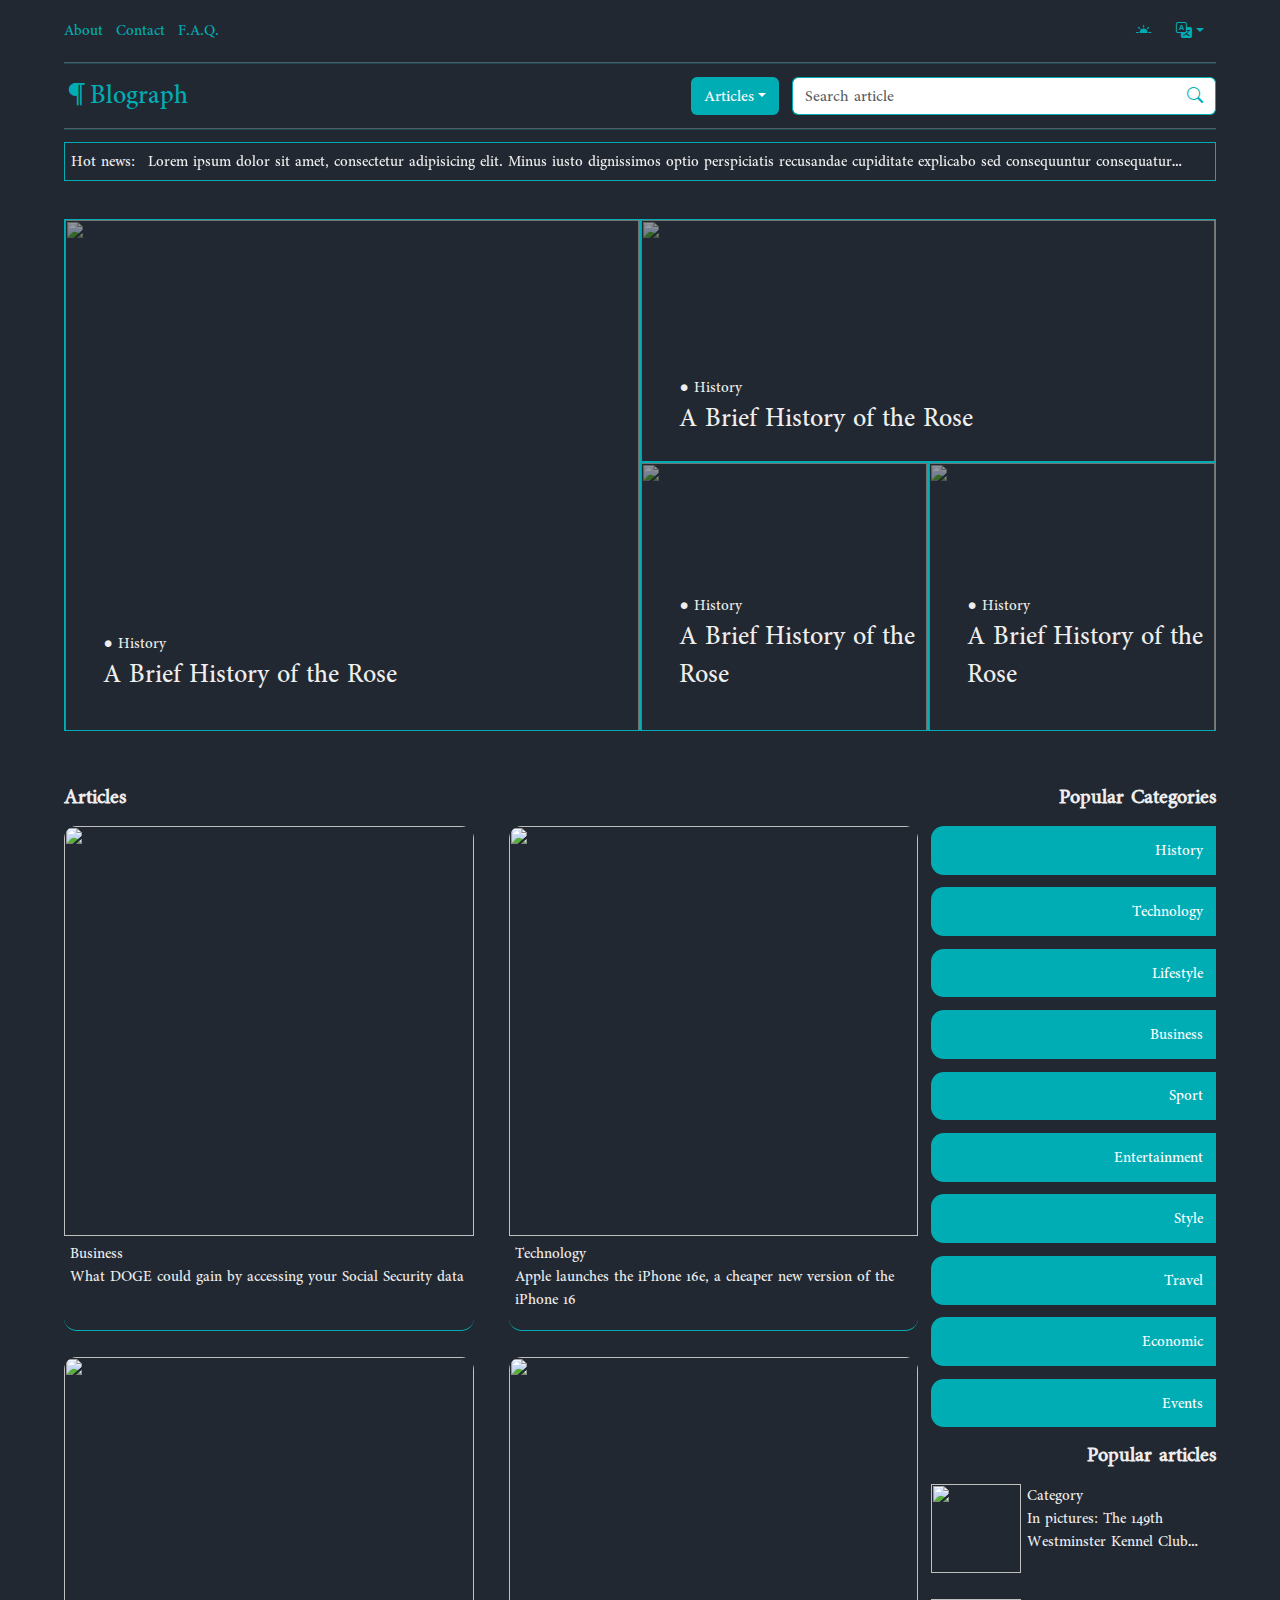
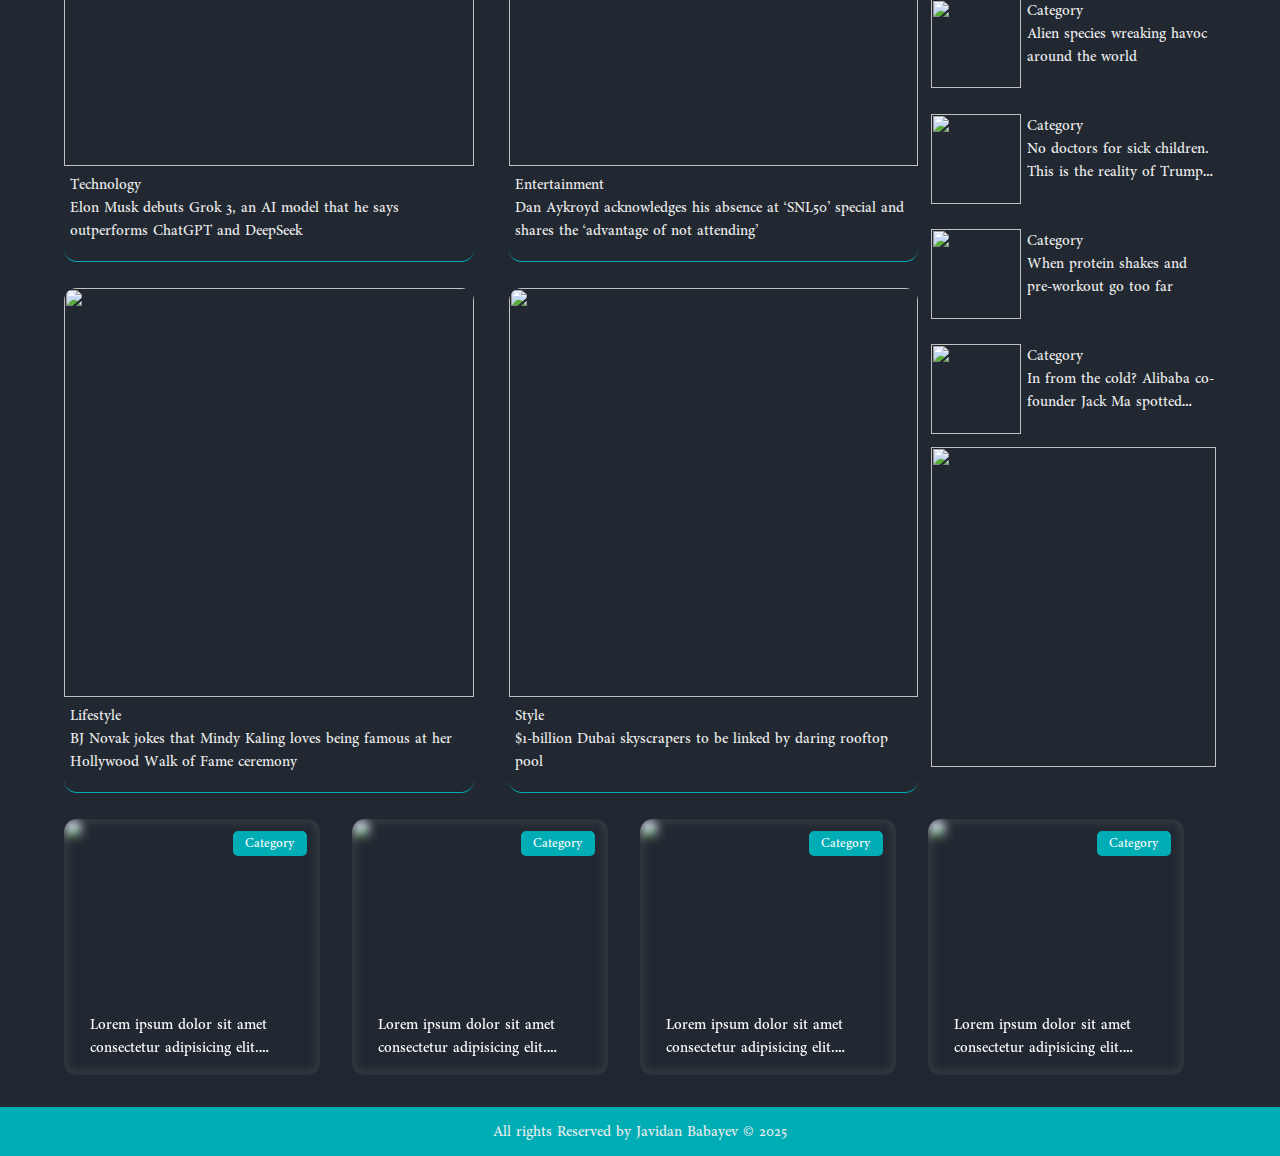
==== commit 8cab6eb1: "deleted:    .gitignore 	renamed:    assets/css/slick-theme.css -> css/slick-theme.css 	renamed:    a" ====
--- a/templates/index.html
+++ b/templates/index.html
@@ -3,11 +3,11 @@
 <head>
     <meta charset="UTF-8">
     <meta name="viewport" content="width=device-width, initial-scale=1.0">
-    <link rel="stylesheet" href="../assets/css/slick.css">
-    <link rel="stylesheet" href="../assets/css/slick-theme.css">
+    <link rel="stylesheet" href="../css/slick.css">
+    <link rel="stylesheet" href="../css/slick-theme.css">
     <link href="https://cdn.jsdelivr.net/npm/bootstrap@5.3.3/dist/css/bootstrap.min.css" rel="stylesheet" integrity="sha384-QWTKZyjpPEjISv5WaRU9OFeRpok6YctnYmDr5pNlyT2bRjXh0JMhjY6hW+ALEwIH" crossorigin="anonymous">
     <link rel="stylesheet" href="https://cdn.jsdelivr.net/npm/bootstrap-icons@1.11.3/font/bootstrap-icons.min.css">
-    <link rel="stylesheet" href="assets/css/style.css">
+    <link rel="stylesheet" href="../css/style.css">
     <title>Blograph</title>
 </head>
 <body>
@@ -424,7 +424,7 @@
     <script src="https://cdn.jsdelivr.net/npm/bootstrap@5.3.3/dist/js/bootstrap.bundle.min.js" integrity="sha384-YvpcrYf0tY3lHB60NNkmXc5s9fDVZLESaAA55NDzOxhy9GkcIdslK1eN7N6jIeHz" crossorigin="anonymous"></script>
     <script src="https://ajax.googleapis.com/ajax/libs/jquery/3.7.1/jquery.min.js"></script>
     <script src="https://cdnjs.cloudflare.com/ajax/libs/jquery-migrate/3.5.2/jquery-migrate.min.js" integrity="sha512-BzvgYEoHXuphX+g7B/laemJGYFdrq4fTKEo+B3PurSxstMZtwu28FHkPKXu6dSBCzbUWqz/rMv755nUwhjQypw==" crossorigin="anonymous" referrerpolicy="no-referrer"></script>
-    <script src="../assets/js/slick.js"></script>
-    <script src="../assets/js/app.js"></script>
+    <script src="../js/slick.js"></script>
+    <script src="../js/app.js"></script>
 </body>
 </html>--- a/css/style.css
+++ b/css/style.css
@@ -0,0 +1,658 @@
+@import url("https://fonts.googleapis.com/css2?family=Chakra+Petch:ital,wght@0,300;0,400;0,500;0,600;0,700;1,300;1,400;1,500;1,600;1,700&family=EB+Garamond:ital,wght@0,400..800;1,400..800&family=Nunito:ital,wght@0,200..1000;1,200..1000&family=Onest:wght@100..900&family=Playfair+Display:ital,wght@0,400..900;1,400..900&family=Shafarik&family=Triodion&family=Yanone+Kaffeesatz:wght@200..700&display=swap");
+* {
+  margin: 0;
+  padding: 0;
+}
+
+html {
+  width: 100%;
+  height: 100%;
+  margin: auto;
+  max-width: 1920px;
+}
+
+body {
+  background-color: #222831;
+  font-size: 1.2vw;
+  font-family: "Shafarik", serif;
+  color: #EEEEEE;
+}
+body p {
+  margin: 0;
+  color: #EEEEEE;
+}
+body a {
+  text-decoration: none;
+  color: #00ADB5;
+}
+body .btn {
+  color: #00ADB5;
+}
+body i {
+  color: #00ADB5;
+}
+body .navbarBlock {
+  padding: 1vw 5vw 2vw 5vw;
+}
+body .navbarBlock hr {
+  margin: 1vw 0;
+  border-bottom: 0.1vw solid #00ADB5;
+}
+body .navbarBlock .float1 {
+  display: flex;
+  justify-content: space-between;
+  align-items: center;
+  color: black;
+}
+body .navbarBlock .float1 a {
+  color: black;
+}
+body .navbarBlock .float1 span {
+  display: flex;
+  align-items: center;
+}
+body .navbarBlock .float1 span a {
+  color: #00ADB5;
+}
+body .navbarBlock .float1 span .right {
+  margin-right: 1vw;
+}
+body .navbarBlock .float1 span .dropdown {
+  margin-left: 1vw;
+}
+body .navbarBlock .float1 span .dropdown .dropdown-menu {
+  background-color: #222831;
+}
+body .navbarBlock .float1 span .dropdown .dropdown-menu a {
+  color: white;
+}
+body .navbarBlock .float1 span .dropdown .dropdown-menu li .dropdown-item:hover {
+  background-color: #00ADB5;
+}
+body .navbarBlock .float1 span button {
+  background: none;
+  border: 0;
+}
+body .navbarBlock .float2 {
+  display: flex;
+  justify-content: space-between;
+  align-items: center;
+}
+body .navbarBlock .float2 span {
+  display: flex;
+  align-items: center;
+}
+body .navbarBlock .float2 span .logo {
+  font-size: 2vw;
+  color: #00ADB5;
+}
+body .navbarBlock .float2 span .dropdown .btn {
+  background-color: #00ADB5;
+  color: white;
+}
+body .navbarBlock .float2 span .dropdown .dropdown-menu {
+  background-color: #222831;
+}
+body .navbarBlock .float2 span .dropdown .dropdown-menu a {
+  color: white;
+}
+body .navbarBlock .float2 span .dropdown .dropdown-menu li .dropdown-item:hover {
+  background-color: #00ADB5;
+}
+body .navbarBlock .float2 span .input-group {
+  margin-left: 1vw;
+}
+body .navbarBlock .float2 span .input-group input {
+  width: 30vw;
+  border: 0;
+  border-left: 0.1vw solid #00ADB5;
+  border-bottom: 0.1vw solid #00ADB5;
+  border-top: 0.1vw solid #00ADB5;
+  box-shadow: none;
+  outline: none;
+}
+body .navbarBlock .float2 span .input-group button {
+  border: 0;
+  border-right: 0.1vw solid #00ADB5;
+  border-bottom: 0.1vw solid #00ADB5;
+  border-top: 0.1vw solid #00ADB5;
+  background-color: white;
+}
+body .navbarBlock .float3 {
+  display: flex;
+  border: 0.1vw solid #00ADB5;
+  padding: 0.5vw 0.5vw 0 0.5vw;
+}
+body .navbarBlock .float3 .head {
+  margin-right: 1vw;
+}
+body .navbarBlock .float3 .head p {
+  white-space: nowrap;
+}
+body .navbarBlock .float3 .hotNewsSlider {
+  overflow: hidden;
+  width: 84vw;
+}
+body .navbarBlock .float3 .hotNewsSlider div a {
+  line-clamp: 1;
+  display: -webkit-box;
+  -webkit-box-orient: vertical;
+  -webkit-line-clamp: 1;
+  overflow: hidden;
+  text-overflow: ellipsis;
+  color: #EEEEEE;
+}
+body .navbarMob {
+  margin: 1vw 5vw;
+  display: flex;
+  justify-content: space-between;
+  align-items: center;
+}
+body .navbarMob span .logo {
+  font-size: 4vw;
+}
+body .navbarMob span .logo i {
+  font-size: 3.5vw;
+}
+body .navbarMob span .offcanvas {
+  background-color: #222831;
+  width: -moz-fit-content;
+  width: fit-content;
+  padding-left: 5vw;
+}
+body .navbarMob span .offcanvas .offcanvas-header {
+  display: flex;
+  justify-content: flex-end;
+}
+body .navbarMob span .offcanvas .offcanvas-header button {
+  color: #00ADB5;
+  border: 0;
+  background: none;
+}
+body .navbarMob span .offcanvas .offcanvas-body {
+  display: flex;
+  flex-direction: column;
+}
+body .navbarMob span .offcanvas .offcanvas-body .categories {
+  display: flex;
+  flex-direction: column;
+  align-items: end;
+  text-align: end;
+}
+body .navbarMob span .offcanvas .offcanvas-body .categories .line {
+  border-top: 0.1vw solid #00ADB5;
+  margin: 0 0 1vw 0;
+  color: #00ADB5;
+  width: 100%;
+}
+body .navbarMob span .offcanvas .offcanvas-body .categories a {
+  margin-bottom: 1vw;
+  color: #EEEEEE;
+}
+body .navbarMob span .offcanvas .offcanvas-body .categories button {
+  background: none;
+  border: 0;
+}
+body header {
+  padding: 1vw 5vw 2vw 5vw;
+  display: flex;
+  justify-content: space-between;
+}
+body header .block1 {
+  width: 45vw;
+  height: 40vw;
+  border: 0.1vw solid #00ADB5;
+  overflow: hidden;
+}
+body header .block1 a {
+  position: relative;
+}
+body header .block1 a .img img {
+  width: 100%;
+  height: 40vw;
+  -o-object-fit: cover;
+     object-fit: cover;
+  filter: brightness(60%);
+}
+body header .block1 a .info {
+  position: absolute;
+  bottom: 3vw;
+  left: 3vw;
+  color: white;
+}
+body header .block1 a .info .name {
+  font-size: 2vw;
+}
+body header .block2 {
+  display: flex;
+  flex-direction: column;
+  justify-content: space-between;
+}
+body header .block2 .top {
+  width: 45vw;
+  height: 19vw;
+  border: 0.1vw solid #00ADB5;
+  overflow: hidden;
+}
+body header .block2 .top a {
+  position: relative;
+}
+body header .block2 .top a .img img {
+  width: 100%;
+  height: 20vw;
+  -o-object-fit: cover;
+     object-fit: cover;
+  filter: brightness(60%);
+}
+body header .block2 .top a .info {
+  position: absolute;
+  bottom: 3vw;
+  left: 3vw;
+  color: white;
+}
+body header .block2 .top a .info .name {
+  font-size: 2vw;
+}
+body header .block2 .bottom {
+  display: flex;
+  justify-content: space-between;
+}
+body header .block2 .bottom .left {
+  width: 22.5vw;
+  height: 21vw;
+  border: 0.1vw solid #00ADB5;
+  overflow: hidden;
+}
+body header .block2 .bottom .left a {
+  position: relative;
+}
+body header .block2 .bottom .left a .img img {
+  width: 100%;
+  height: 21vw;
+  -o-object-fit: cover;
+     object-fit: cover;
+  filter: brightness(60%);
+}
+body header .block2 .bottom .left a .info {
+  position: absolute;
+  bottom: 3vw;
+  left: 3vw;
+  color: white;
+}
+body header .block2 .bottom .left a .info .name {
+  font-size: 2vw;
+}
+body header .block2 .bottom .right {
+  width: 22.5vw;
+  height: 21vw;
+  border: 0.1vw solid #00ADB5;
+  overflow: hidden;
+}
+body header .block2 .bottom .right a {
+  position: relative;
+}
+body header .block2 .bottom .right a .img img {
+  width: 100%;
+  height: 21vw;
+  -o-object-fit: cover;
+     object-fit: cover;
+  filter: brightness(60%);
+}
+body header .block2 .bottom .right a .info {
+  position: absolute;
+  bottom: 3vw;
+  left: 3vw;
+  color: white;
+}
+body header .block2 .bottom .right a .info .name {
+  font-size: 2vw;
+}
+body main {
+  min-height: 100vh;
+}
+body main .indexArticlesMobile {
+  margin: 2vw 5vw;
+}
+body main .indexArticlesMobile .articles {
+  display: grid;
+  grid-template-columns: auto;
+  gap: 5vw;
+}
+body main .indexArticlesMobile .articles .article {
+  width: 90vw;
+  margin-bottom: 5vw;
+  height: 120vw;
+  border-bottom: 0.1vw solid #00ADB5;
+  border-radius: 1vw 1vw 0 0;
+}
+body main .indexArticlesMobile .articles .article .img img {
+  width: 100%;
+  height: 90vw;
+  -o-object-fit: cover;
+     object-fit: cover;
+}
+body main .indexArticlesMobile .articles .article .info {
+  display: flex;
+  flex-direction: column;
+  padding: 1vw;
+}
+body main .indexArticlesMobile .articles .article .info a {
+  color: #EEEEEE;
+}
+body main .paginatorBlock {
+  display: flex;
+  justify-content: center;
+}
+body main .listPage {
+  margin: 1vw 5vw;
+  display: flex;
+  justify-content: space-between;
+}
+body main .listPage .articlesCategories {
+  display: flex;
+  flex-direction: column;
+  text-align: end;
+  width: 20vw;
+}
+body main .listPage .articlesCategories a {
+  margin-bottom: 1vw;
+  display: flex;
+  font-size: 1.6vw;
+  align-items: center;
+}
+body main .listPage .articlesCategories a .line {
+  width: 100%;
+  border-bottom: 0.1vw solid #00ADB5;
+  margin-right: 1vw;
+}
+body main .listPage .articlesBlock {
+  width: 100%;
+  display: grid;
+  grid-template-columns: auto auto auto;
+  row-gap: 2vw;
+}
+body main .listPage .articlesBlock .articleCard {
+  width: 23vw;
+  height: 30vw;
+  background: rgba(255, 255, 255, 0.2);
+  box-shadow: 0 4px 30px rgba(0, 0, 0, 0.1);
+  backdrop-filter: blur(5px);
+  border-radius: 1vw 1vw 0 0;
+  -webkit-backdrop-filter: blur(5px);
+  border: 1px solid rgba(255, 255, 255, 0.3);
+}
+body main .listPage .articlesBlock .articleCard .img img {
+  width: 100%;
+  height: 23vw;
+  border-radius: 1vw 1vw 0 0;
+}
+body main .listPage .articlesBlock .articleCard .info {
+  padding: 0.5vw;
+}
+body main .listPage .articlesBlock .articleCard .info a {
+  color: #EEEEEE;
+}
+body main .listPage .articlesBlock .articleCard .info .name {
+  margin-top: 0.5vw;
+  line-clamp: 2;
+  display: -webkit-box;
+  -webkit-box-orient: vertical;
+  -webkit-line-clamp: 2;
+  overflow: hidden;
+  text-overflow: ellipsis;
+}
+body main .indexMainBlock {
+  display: flex;
+  margin: 2vw 5vw;
+}
+body main .indexMainBlock a {
+  color: #EEEEEE;
+}
+body main .indexMainBlock .articlesBlock {
+  margin-right: 1vw;
+  width: 100%;
+}
+body main .indexMainBlock .articlesBlock .articlesHead {
+  font-size: 1.6vw;
+  margin-bottom: 1vw;
+  font-weight: bold;
+}
+body main .indexMainBlock .articlesBlock .articles {
+  display: grid;
+  grid-template-columns: auto auto;
+  justify-content: space-between;
+  row-gap: 2vw;
+}
+body main .indexMainBlock .articlesBlock .articles .article {
+  width: 32vw;
+  border-bottom: 0.1vw solid #00ADB5;
+  border-radius: 0 0 1vw 1vw;
+  padding-bottom: 1vw;
+}
+body main .indexMainBlock .articlesBlock .articles .article .img img {
+  width: 100%;
+  height: 32vw;
+  border-radius: 1vw 1vw 0 0;
+  -o-object-fit: cover;
+     object-fit: cover;
+}
+body main .indexMainBlock .articlesBlock .articles .article .info {
+  display: flex;
+  flex-direction: column;
+  padding: 0.5vw;
+}
+body main .indexMainBlock .articlesBlock .articles .article .info .name {
+  line-clamp: 2;
+  display: -webkit-box;
+  -webkit-box-orient: vertical;
+  -webkit-line-clamp: 2;
+  overflow: hidden;
+  text-overflow: ellipsis;
+}
+body main .indexMainBlock .selectedCategories {
+  width: 30vw;
+  display: flex;
+  flex-direction: column;
+  align-items: end;
+}
+body main .indexMainBlock .selectedCategories .selectedCategoriesHead {
+  font-size: 1.6vw;
+  margin-bottom: 1vw;
+  font-weight: bold;
+}
+body main .indexMainBlock .selectedCategories .categories {
+  display: flex;
+  flex-direction: column;
+  width: 100%;
+}
+body main .indexMainBlock .selectedCategories .categories .cate {
+  display: flex;
+  justify-content: flex-end;
+  padding: 1vw;
+  border-radius: 1vw 0 0 1vw;
+  margin-bottom: 1vw;
+  background-color: #00ADB5;
+  color: white;
+}
+body main .indexMainBlock .selectedCategories .oldArticles {
+  display: grid;
+  grid-template-columns: auto;
+  row-gap: 2vw;
+  width: 100%;
+}
+body main .indexMainBlock .selectedCategories .oldArticles .oldArticle {
+  display: flex;
+}
+body main .indexMainBlock .selectedCategories .oldArticles .oldArticle .img img {
+  margin-right: 0.5vw;
+  width: 7vw;
+  -o-object-fit: cover;
+     object-fit: cover;
+  height: 7vw;
+}
+body main .indexMainBlock .selectedCategories .oldArticles .oldArticle .info {
+  display: flex;
+  flex-direction: column;
+}
+body main .indexMainBlock .selectedCategories .oldArticles .oldArticle .info .name {
+  line-clamp: 2;
+  display: -webkit-box;
+  -webkit-box-orient: vertical;
+  -webkit-line-clamp: 2;
+  overflow: hidden;
+  text-overflow: ellipsis;
+}
+body main .indexMainBlock .selectedCategories .adverseBlock {
+  width: 100%;
+  margin: 1vw 0;
+}
+body main .indexMainBlock .selectedCategories .adverseBlock .img img {
+  width: 100%;
+  height: 25vw;
+  -o-object-fit: cover;
+     object-fit: cover;
+}
+body main .mainBottomSlider {
+  margin: 2vw 5vw;
+}
+body main .mainBottomSlider div .mainBottomSliderArticle {
+  position: relative;
+  width: 20vw;
+  height: 20vw;
+  border-radius: 1vw;
+  overflow: hidden;
+}
+body main .mainBottomSlider div .mainBottomSliderArticle a {
+  color: black;
+}
+body main .mainBottomSlider div .mainBottomSliderArticle .img img {
+  width: 20vw;
+  height: 20vw;
+  -o-object-fit: cover;
+     object-fit: cover;
+  filter: blur(5px);
+}
+body main .mainBottomSlider div .mainBottomSliderArticle .info .cate {
+  position: absolute;
+  top: 1vw;
+  right: 1vw;
+  background-color: #00ADB5;
+  color: white;
+  width: -moz-max-content;
+  width: max-content;
+  padding: 0.2vw 1vw;
+  font-size: 1vw;
+  border-radius: 0.4vw;
+}
+body main .mainBottomSlider div .mainBottomSliderArticle .info .name {
+  position: absolute;
+  bottom: 1vw;
+  left: 1vw;
+  margin-right: 1vw;
+  padding: 0.2vw 1vw;
+  border-radius: 0.4vw;
+  background-color: #222831;
+  color: white;
+  line-clamp: 2;
+  display: -webkit-box;
+  -webkit-box-orient: vertical;
+  -webkit-line-clamp: 2;
+  overflow: hidden;
+  text-overflow: ellipsis;
+}
+body main .postPage {
+  margin: 2vw 5vw;
+}
+body main .postPage .postHead {
+  margin-bottom: 2vw;
+  border-radius: 1vw;
+  overflow: hidden;
+  position: relative;
+  color: white;
+}
+body main .postPage .postHead a {
+  color: white;
+}
+body main .postPage .postHead .img img {
+  width: 100%;
+  height: 30vw;
+  filter: brightness(50%);
+  -o-object-fit: cover;
+     object-fit: cover;
+}
+body main .postPage .postHead .info {
+  text-align: center;
+  height: 100%;
+  top: 0;
+  left: 0;
+  position: absolute;
+  display: flex;
+  flex-direction: column;
+  justify-content: center;
+  align-items: center;
+}
+body main .postPage .postHead .info .name {
+  font-size: 2vw;
+  margin: 1vw 5vw;
+}
+body main .postPage .shareBlock {
+  margin: 3vw 0;
+  display: flex;
+  font-size: 1.6vw;
+  justify-content: center;
+}
+body main .postPage .shareBlock p {
+  margin-right: 1vw;
+}
+body main .postPage .shareBlock a {
+  margin-right: 1vw;
+}
+body main .navLinkClass {
+  margin: 0 5vw;
+  color: #EEEEEE;
+}
+body main .navLinkClass .breadcrumb-item::before {
+  color: #EEEEEE;
+}
+body main .navLinkClass .active {
+  color: #EEEEEE;
+}
+body footer {
+  padding: 2vw 5vw;
+  background-color: #00ADB5;
+  color: white;
+  padding: 1vw;
+  text-align: center;
+}
+
+@media only screen and (min-width: 1001px) {
+  body .navbarMob {
+    display: none;
+  }
+  body main .indexArticlesMobile {
+    display: none;
+  }
+}
+@media only screen and (max-width: 1000px) {
+  body {
+    font-size: 3vw;
+  }
+  body i {
+    font-size: 3vw;
+  }
+  body p {
+    font-size: 3vw;
+  }
+  body a {
+    font-size: 3vw;
+  }
+  body .navbarBlock {
+    display: none;
+  }
+  body header {
+    display: none;
+  }
+  body main .indexMainBlock {
+    display: none;
+  }
+}/*# sourceMappingURL=style.css.map */